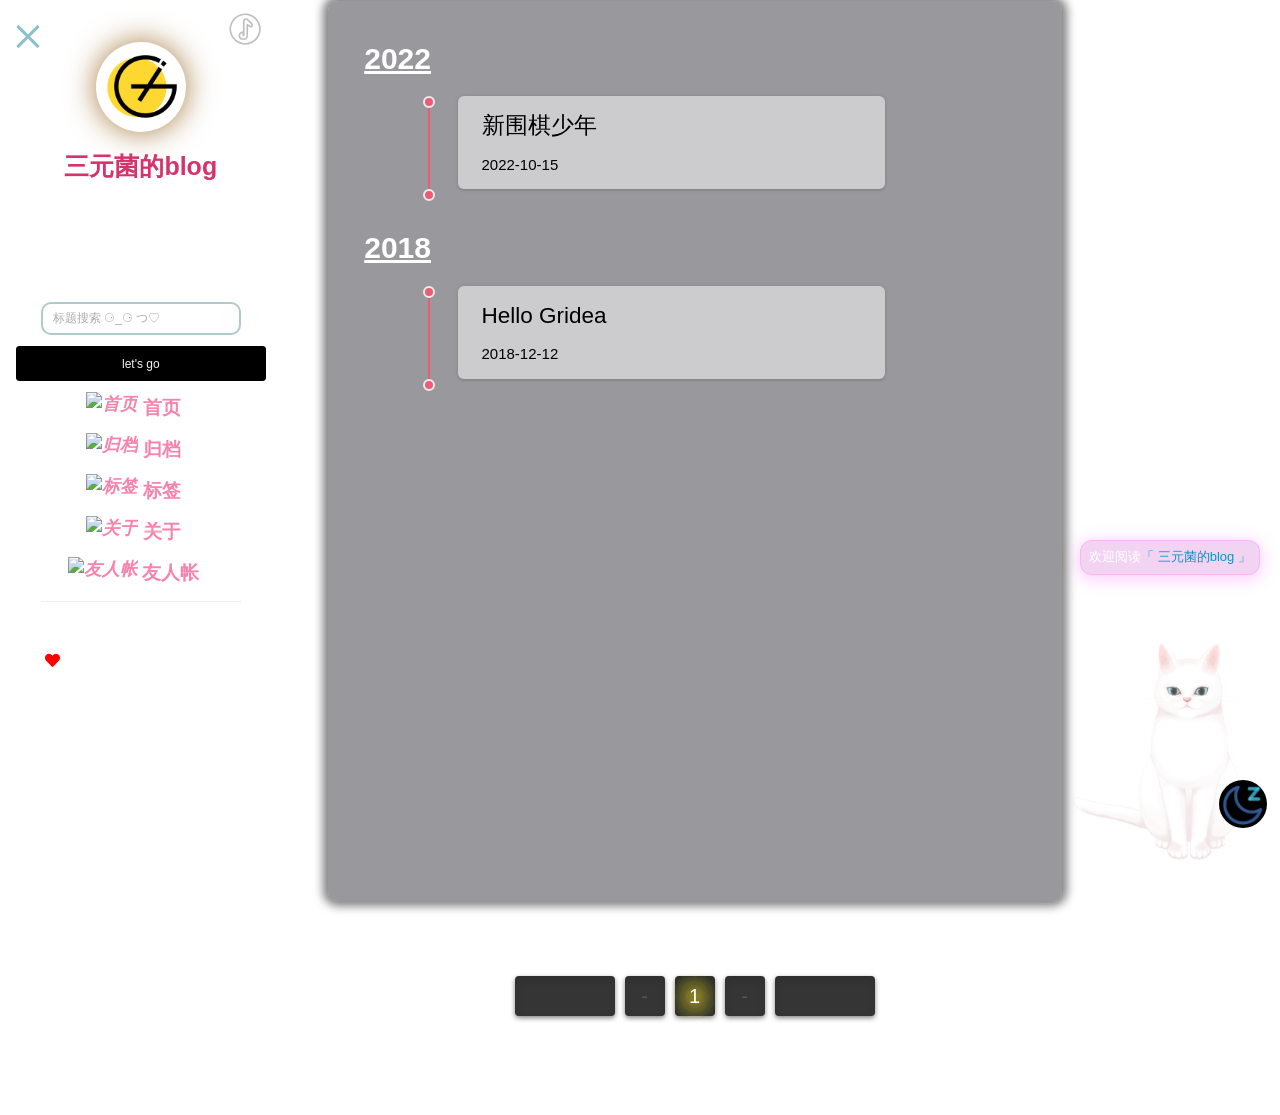
==== archives/index.html @ 55ca0930 "update from gridea: 2022-11-12 21:30:38" ====
<!DOCTYPE html>
<head>
    <meta charset="UTF-8">
    <meta name="viewport" content="width=device-width, initial-scale=1.0, user-scalable=no">
    <meta http-equiv="X-UA-Compatible" content="ie=edge">
    <script src="https://cdn.jsdelivr.net/npm/jquery@3.2.1/dist/jquery.min.js"></script>
    <link rel="stylesheet" href="https://lemku.github.io/media/css/bootstrap.min.css">
    <link rel="stylesheet" href="https://lemku.github.io/media/css/live2d.css">
    <link rel="stylesheet" href="https://lemku.github.io/styles/main.css">
    <link rel="stylesheet" href="https://lemku.github.io/media/css/font-awesome.css">
    <meta name="description" content="见多识广，博闻自强" />
    <title>三元菌的blog</title>
</head>


<body>
    <div id="content">
        <div class="nav-large">
            <div class="row">
                <div class="side"><head>
    <link rel="stylesheet" href="https://lemku.github.io/media/css/bootstrap.min.css">
    <link rel="stylesheet" href="https://lemku.github.io/styles/main.css">
    
    <link rel="stylesheet" href="//cdn.jsdelivr.net/gh/highlightjs/cdn-release@9.18.1/build/styles/default.min.css">
    
    <script src="//cdn.jsdelivr.net/gh/highlightjs/cdn-release@9.18.1/build/highlight.min.js"></script>
    <script src="https://cdn.jsdelivr.net/gh/850552586/ericamcdn@0.1/js/clipboard.min.js"></script>
    <link rel="stylesheet" href="https://lemku.github.io/media/css/live2d.css">
    <script src="https://cdn.jsdelivr.net/npm/jquery@3.5.1/dist/jquery.min.js"></script>
    <!-- 最新版本的 Bootstrap 核心 CSS 文件 -->
    <link href="https://cdn.bootcdn.net/ajax/libs/font-awesome/5.13.1/css/all.min.css" rel="stylesheet">
    <script src="https://cdn.jsdelivr.net/npm/vue/dist/vue.js"></script>
    <!-- fancybox -->
    <link rel="stylesheet" href="https://cdn.jsdelivr.net/gh/fancyapps/fancybox@3.5.7/dist/jquery.fancybox.min.css" />
    <script src="https://cdn.jsdelivr.net/gh/fancyapps/fancybox@3.5.7/dist/jquery.fancybox.min.js"></script>


    <!--------- 数学公式👇---- -->
    
    <!--------- 数学公式👆----------------- -->
    <!--------- daovocie功能👇 ------------------->
    
    <!--------- daovocie功能👆 ------------------->
    <!-- -----------------twikoo评论系统引入👇 --------->
    <script src="https://cdn.jsdelivr.net/npm/twikoo@1.3.1/dist/twikoo.all.min.js"></script>
    <!-- -----------------twikoo评论系统引入👆 --------->
    <!---------------- leancloud api 功能依赖引入👇 -------->
    <script src="https://cdn.jsdelivr.net/npm/leancloud-storage@3.13.0/dist/av-min.js"></script>
    <!---------------- leancloud api 功能依赖引入👆 -------->
    <!------------------ valine评论系统引入👇 ------------------>
    <script src="https://lemku.github.io/media/js/valine.min.js"></script>
    <!------------------ valine评论系统引入👆 ------------------>
    <!---------------- 今日诗词api功能依赖👇 ----------------------->
    <script src="https://sdk.jinrishici.com/v2/browser/jinrishici.js" charset="utf-8"></script>
    <!---------------- 今日诗词api功能依赖👆 ----------------------->
    <!---------------- 今日诗词api功能依赖👇 ----------------------->
    <script type="text/javascript" src="https://cdn.jsdelivr.net/npm/ispeak-bber/ispeak-bber.min.js" charset="utf-8"></script>
    <!---------------- 哔哔功能依赖👆 ----------------------->


</head>

<style>
    body {
        overflow-x: hidden;
        height: 100vh;
        overflow-y: scroll;
        cursor: url("https://lemku.github.io/media/images/mouse_cursor.png"), auto
    }
</style>

<body>
    <!--=------ 页面加载动态画面👇 --------------->
    <div class="pjaxloading" onclick="pjaxloadingClose()">
        <div class="loadingbackground"></div>
        <div id="loading-aname">
            <div class="loading-aname">
            </div>
        </div>
    </div>
    <!--=------ 页面加载动态画面👆 --------------->

    <!--------------- 左侧菜单栏👇 ------------------------>
    
    <div id=side>
        <div class="r_m_div">
            <a onclick="showAaplayer()"><i style="font-size: 20px;"><img
                        src='https://lemku.github.io/media/images/music.png' alt="音乐播放器" class="musicbtn"></i></a>
        </div>
        <div class="avatar-border">
            <img src="https://lemku.github.io/images/avatar.png?v=1668259607555" class="avatar">
        </div>
        <div class="sitename">三元菌的blog</div>
        <span class="description" data-text='["见多识广，博闻自强"]'>&nbsp;</span>
        <div class="siteinfocontainer">
            <span class="siteinfo">文章</span>
            <span class="siteinfo">标签</span>
        </div>
        <div class="siteinfocontainer">
            <span class="siteinfo" id="siteinfo-postsnum"></span>
            <span class="siteinfo">3</span>
        </div>
        
        <div class="search">
            <!-- <input type="text" class="search-input" placeholder="标题搜索(●'◡'●)" /> -->
            <input type="text" class="search-input" placeholder="标题搜索 ⚆_⚆ つ♡">
            <div class="search-results"></div>
        </div>
        
    <div class="share-button">
        <span>let&#39;s go </span>
        
        
        <a onclick="showqq()"><i style="font-size: 20px;"><img class="icon"
                    src="https://lemku.github.io/media/images/QQ.png" alt=""></i></a>
        
        
        <a href="xxx" target="_blank"><i style="font-size: 20px;"><img class="icon"
                    src="https://lemku.github.io/media/images/zh.png" alt=""></i></a>
        
        
        <a href="xxx" target="_blank"><i style="font-size: 20px;"><img class="icon"
                    src="https://lemku.github.io/media/images/bilibili.png" alt=""></i></a>
        
        
        <a onclick="showWechat()"><i style="font-size: 20px;"><img class="icon"
                    src="https://lemku.github.io/media/images/wechat.png" alt=""></i></a>
        
        
        <a href="xxx" target="_blank"><i style="font-size: 20px;"><img class="icon"
                    src="https://lemku.github.io/media/images/weibos.png" alt=""></i></a>
        
        
        <a href="xxxxx" target="_blank"><i style="font-size: 20px;"><img class="icon"
                    src="https://lemku.github.io/media/images/wyy.png" alt=""></i></a>
        
        
    </div>
    <div id="qq" style="display:none">2396250240</div>
    <!------------ 加载菜单按钮👇 ------------------------->
    <div class="menucontainer">
        
        
        <div class="mchocie description">
            <a data-pjax href="/" class="menubutton" style="margin-right: 15px;">
                <i><img class="icon menuicon" src="" alt="首页"></i>&nbsp;<span
                    data-text="首页">首页</span>
            </a>
        </div>
        
        
        
        <div class="mchocie description">
            <a data-pjax href="/archives" class="menubutton" style="margin-right: 15px;">
                <i><img class="icon menuicon" src="" alt="归档"></i>&nbsp;<span
                    data-text="归档">归档</span>
            </a>
        </div>
        
        
        
        <div class="mchocie description">
            <a data-pjax href="/tags" class="menubutton" style="margin-right: 15px;">
                <i><img class="icon menuicon" src="" alt="标签"></i>&nbsp;<span
                    data-text="标签">标签</span>
            </a>
        </div>
        
        
        
        <div class="mchocie description">
            <a data-pjax href="/post/about" class="menubutton" style="margin-right: 15px;">
                <i><img class="icon menuicon" src="" alt="关于"></i>&nbsp;<span
                    data-text="关于">关于</span>
            </a>
        </div>
        
        

        
        
        
        <div class="mchocie description">
            <a data-pjax href="https://lemku.github.io/friends" class="menubutton" style="margin-right: 15px;">
                <i><img class="icon menuicon" src="" alt="友人帐"></i>&nbsp;<span data-text="友人帐">友人帐</span>
            </a>
        </div>
        
        <!--  -->
    </div>
    <!------------ 加载菜单按钮👆 ------------------------->
    <hr>
    <style>
    .copyright {
        font-size: 15px;
        color: #d9d9d9;
    }


    @media screen and (min-width: 1200px) {
        .foot {
            width: 100%;
            height: 130px;
        }
    }

    @media screen and (max-width: 1200px) {
        .foot {
            display: none;
        }
    }
</style>

<body>
    <div class="foot">
        <div id="footinfo">Powered by <a href="https://github.com/getgridea/gridea" target="_blank">Gridea</a> | Theme: <a
                href="https://github.com/850552586/gridea-theme-fog">Fog</a>
            <div>
                
                <div id="sitegotimeDate">载入天数...</div>
                <div id="sitegotimes">载入时分秒...</div>
                <div id="cussitetime" style="display:none">02/22/2020</div>
                
            </div>
            <div>
                
                <script async
                    src="https://cdn.jsdelivr.net/gh/850552586/ericamcdn@0.1/js/busuanzi.pure.mini.js"></script>
                <div id="vistornum" style="margin:0">
                    <span id="busuanzi_container_site_uv">
                        <i class="fa fa-heart" aria-hidden="true" style="color: red;"></i> 总访问量:<span
                            id="busuanzi_value_site_pv"></span>&nbsp;&nbsp;|&nbsp;&nbsp;
                        <i class="fa fa-user-o" aria-hidden="true"></i> 访问人数:<span id="busuanzi_value_site_uv"></span>
                    </span>
                </div>
                
            </div>
            <div class="copyright" style="color:white;text-align: center;">
            </div>
        </div>



    </div>
</body>

<script>
    //----------------------站点运行时间
    var now = new Date();

    function createtime() {
        var sitegotime = document.getElementById("cussitetime").innerHTML + " 00:00:00";
        var grt = new Date(sitegotime); //此处修改你的建站时间或者网站上线时间 
        now.setTime(now.getTime() + 250);
        days = (now - grt) / 1000 / 60 / 60 / 24;
        dnum = Math.floor(days);
        hours = (now - grt) / 1000 / 60 / 60 - (24 * dnum);
        hnum = Math.floor(hours);
        if (String(hnum).length == 1) {
            hnum = "0" + hnum;
        }
        minutes = (now - grt) / 1000 / 60 - (24 * 60 * dnum) - (60 * hnum);
        mnum = Math.floor(minutes);
        if (String(mnum).length == 1) {
            mnum = "0" + mnum;
        }
        seconds = (now - grt) / 1000 - (24 * 60 * 60 * dnum) - (60 * 60 * hnum) - (60 * mnum);
        snum = Math.round(seconds);
        if (String(snum).length == 1) {
            snum = "0" + snum;
        }
        document.getElementById("sitegotimeDate").innerHTML = "本站已安全运行 " + dnum + " 天 ";
        document.getElementById("sitegotimes").innerHTML = hnum + " 小时 " + mnum + " 分 " + snum + " 秒";
    }

    let intervalId = setInterval("createtime()", 250);
</script>

    </div>

    <img class="moon" src="https://lemku.github.io/media/images/moon.png" onclick="moonlight()">
    <script src="https://lemku.github.io/media/js/wordshow.js"></script>
    
    <!--------------- 左侧菜单栏👆 ------------------------>

    <!----------------- 顶部菜单栏👇 ------------------------>
    
    <!----------------- 顶部菜单栏👆 ------------------------>

<!--核心功能加载-->
<script src="https://lemku.github.io/media/js/mainfunc.js"></script>

<!------------- Fog1.0版本彩蛋👇 -------------->
    <!-- <section id="terrestrial" class="popup">
        <a href="#" class="back">&lt; back</a>
    </section>

    <div class="flycontainer">
        <div class="flyword">御风飞行中...</div>
    </div>

    <script>
        $("#fog_go").click(function(){fog_go()});
        async function fog_go(){
            $(".bars").hide()
            $("#live2d").hide()
            await sleep(3000);
            $(".flycontainer").css("display","flex");
            $(".popup").fadeOut(500)
            await sleep(2000);
            var sitename = "三元菌的blog";
            getFogUser(sitename);
        }

        function fog_goregis(){
            var sitename = "三元菌的blog";
            var siteurl = "https://lemku.github.io";
            regisFogUser(sitename,siteurl);
        }
        fog_goregis();
    </script> -->
<!------------- Fog1.0版本彩蛋👆 -------------->
<script>
    function change_topmenu(){
        tmcolor = "#f783ac"
        tsnamecolor = "#d6336c"
        $(".navbar-inverse .navbar-nav>li>a").css("color",tmcolor)
        $(".navbar-inverse .navbar-brand").css("color",tsnamecolor)
        $(".navbar-fixed-top").css("border-radius","0 0 10px 10px")
    }
</script>

<!------ 根据自定义配置声明变量👇 --------------------->
    
    <script>
        var postnumChoice = true
    </script>
    
    
    <script>
        var shareChoice = true
    </script>
    
    
    <script>
        var donateChoice = true
    </script>
    
    
    <script>
        var searchChoice = true
    </script>
    
    <script>let postsnum = 0;</script>
    <div id="side-posttitle" style="display: none;">
    
    
    新围棋少年
    <script>
        postsnum += 1
    </script>
    
    
    
    
    
    Hello Gridea
    <script>
        postsnum += 1
    </script>
    
    
    </div>
    
        <script>
            var menupos = 'left';
            $("#siteinfo-postsnum").html(postsnum);
        </script>
    
    <script>
        let commentsHide = false
    </script>
    <!------ 根据自定义配置声明变量👆 --------------------->


    <!----------根据自定义配置设置图标信息👇---------->
    <script>
        var icondict = new Array();
    </script>
    
        
            <script>
                var iconname = "首页";
                var iconurl = "https://img1.imgtp.com/2022/11/12/WZf96FQA.svg";
                icondict[iconname] = iconurl;
            </script>
        
            <script>
                var iconname = "归档";
                var iconurl = "https://img1.imgtp.com/2022/11/12/3sdGw3l3.svg";
                icondict[iconname] = iconurl;
            </script>
        
            <script>
                var iconname = "标签";
                var iconurl = "https://img1.imgtp.com/2022/11/12/0YC2HOoP.svg";
                icondict[iconname] = iconurl;
            </script>
        
            <script>
                var iconname = "关于";
                var iconurl = "https://img1.imgtp.com/2022/11/12/7kC1dZq9.svg";
                icondict[iconname] = iconurl;
            </script>
        
            <script>
                var iconname = "友人帐";
                var iconurl = "https://img1.imgtp.com/2022/11/12/UjNuJh3K.svg";
                icondict[iconname] = iconurl;
            </script>
        
    
    <!----------根据自定义配置设置图标信息👆---------->
</body>

<script src="https://lemku.github.io/media/share/dist/Share.js"></script>
<!-- 页面pjax测试 -->
<script src="https://cdn.bootcdn.net/ajax/libs/jquery.pjax/2.0.1/jquery.pjax.js"></script>
<!--确保jQuery已经在此之前加载-->
<!-- <script src="//cdn1.lncld.net/static/js/3.0.4/av-min.js"></script> -->
<script src="https://lemku.github.io/media/js/all-pjax.js"></script>
<script>
    //-------------------------------说说功能👇--------------------------------------
    let talksall = [];
    let talks = [];
    let talkindex = 0;
    get();

    function get() {
        var t = JSON.parse('[{"author":"","img":"","text":"","time":""}]');
        talkindex = t.length - 1;
        for (var i = 0; i <= t.length - 1; i++) {
            var d = {};
            d["time"] = t[i].time;
            d["author"] = t[i].author;
            d["text"] = t[i].text;
            d["img"] = t[i].img;
            talksall.push(d);
        }
    }

    function add() {
        for (var i = talkindex; i >= 0 && i > talkindex - 3; i--) {
            talks.push(talksall[i]);
        }
        talkindex = (talkindex - 3) >= 0 ? (talkindex - 3) : -1;
        if (talkindex < 0) $("#getmorebt").hide();
        show();
    }

    function show() {
        var talkT = document.getElementById("talkContainer");
        talkT.innerHTML = "";
        for (var i = 0; i < talks.length; i++) {
            if (talks[i].img != '') {
                talkT.innerHTML += '\
            <div class="talk" v-for="t in talks"> \
                <span data-fancybox="images" href="' + talks[i].img + '"><img src="' + talks[i].img + '" class="talkimg"></span> \
                <div class="ainfo">\
                    <div class="ainfo-intro">\
                        <div class="author">' + talks[i].author + '</div>·\
                        <div class="time">' + talks[i].time + '</div>\
                    </div>\
                </div>\
                <div class="talkcontent">' + talks[i].text + '\
                </div\>\
            ';
            } else {
                talkT.innerHTML += '\
            <div class="talk" v-for="t in talks"> \
                <div class="ainfo">\
                    <div class="ainfo-intro">\
                        <div class="author">' + talks[i].author + '</div>·\
                        <div class="time">' + talks[i].time + '</div>\
                    </div>\
                </div>\
                <div class="talkcontent">' + talks[i].text + '\
                </div\>\
            ';
            }
        }
    }
    //-------------------------------说说功能👆--------------------------------------
</script>

<!---->
<script>
    function replaceAvatar() {
        twikoo_avatar = $(".tk-avatar-img");
        for (var i = 0; i < twikoo_avatar.length; i++) {
            var asrc = twikoo_avatar.eq(i).attr('src');
            if (asrc.search('cn.gravatar.com') != -1) {
                twikoo_avatar.eq(i).attr('src', 'https://lemku.github.io/media/images/comavatar.png');
            }
        }
    }

    function showWechat() {
        var wechat = 'xxx';
        alert("博主微信号：" + wechat);
        return false;
    }
</script>

<script>
    /**
     * https://github.com/tangkaichuan/gridea-search
     */
    // 检查缓存是否最新
    function checkCache() {
        var caches_postsnum = localStorage.getItem("postsnum");
        var pt = document.getElementById("side-posttitle").innerHTML;
        pt = pt.replace(/\s+/g, '').replace(/<script>.*?<\/script>/gi, "")
        var ptlen = pt.length;
        var ptlen_storage = localStorage.getItem("poststitlelen");
        if (caches_postsnum != postsnum || ptlen != ptlen_storage) {
            console.log("更新缓存");
            return false
        }
        return true;
    }

    (function () {
        var CACHES = checkCache()
        if (!CACHES) {
            var NOW = Date.now()
            var API_CONTENT = '../api-content/index.html' + '?_=' + NOW
            preload(API_CONTENT);
            getContents(show_getContentresult);
        }

        function show_getContentresult(data) {
            console.log("获取成功");
            var postslen = data["posts"].length;
            localStorage.setItem('postsnum', postslen);
            var poststitlelen = 0;
            var pt = document.getElementById("side-posttitle").innerHTML;
            pt = pt.replace(/\s+/g, '').replace(/<script>.*?<\/script>/gi, "");
            localStorage.setItem('poststitlelen', pt.length);
        }



        // preload
        function preload(url) {
            var preloadLink = document.createElement('link')
            preloadLink.href = url
            preloadLink.rel = 'preload'
            preloadLink.as = 'fetch'
            preloadLink.crossOrigin = 'anonymous'
            document.head.appendChild(preloadLink)
        }

        // 异步 GET 请求
        function get(obj) {
            var xhr = new XMLHttpRequest()
            xhr.open('get', obj.url, true)
            xhr.send(null)
            xhr.onreadystatechange = function () {
                // 异步请求：响应状态为4，数据加载完毕
                if (xhr.readyState === 4) {
                    if (xhr.status === 200) {
                        obj.success(xhr.responseText)
                    } else {
                        obj.error(xhr.status)
                    }
                }
            }
        }

        // 获取博客全文 api
        function getContents(callback) {
            if (CACHES) {
                callback(CACHES.contents)
            } else {
                get({
                    url: API_CONTENT,
                    success: function (data) {
                        callback(JSON.parse(data));
                        localStorage.setItem('ContentsCache', data);
                        getStorageContent();
                    }
                })
            }
        }
    })()
    //------------------------核心功能--pjax全局渲染👇-------------------
    let talkinit = false;
    $(document).pjax('a[data-pjax]', '#main', {
        fragment: '#main',
        timeout: 8000
    }).on('pjax:complete', function () {
        //代码块高亮渲染
        document.querySelectorAll('pre code').forEach((block) => {
            hljs.highlightBlock(block);
        });
        //文章热度
        if(postnumChoice){
            getHotnum();
        }
        //文章索引
        toginit();
        //清空搜索栏
        if (searchChoice) {
            searchInit();
            searchInput.value = "";
        }
        var pl = window.location.pathname;
        //说说更新
        if (pl.search("talk") != -1 && !talkinit) {
            add();
            talkinit = true;
        } else if (pl.search("talk") != -1) {
            show();
        }
        if (pl.search("post") != -1) {
            if (shareChoice)
                shareInit();
            if (donateChoice)
                donateInit();
            if ("default" == "default"&&!commentsHide) {
                $("#comment").hide()
                commentsHide = true
            }
            lazyload();
            codeinit();
            if ("default" == "twikoo") {
                //twikoo头像更换
                setTimeout(replaceAvatar, 3000);
                setTimeout(replaceAvatar, 8000); //部分博主站点速度加载过慢，再添加一个延迟
            }
        }
        if (btstate == true)
            dropdown();
    }).on('pjax:start', function () {
        $(".pjaxloading").fadeIn(50);
    }).on('pjax:end', function () {
        $(".pjaxloading").fadeOut(50);
    });
    //------------------------核心功能--pjax全局渲染👆-------------------

    //-------------------------------------------------搜索
    // 获取搜索框、搜索按钮、清空搜索、结果输出对应的元素
    if (searchChoice) {
        var searchInput = document.querySelector('.search-input');
        var searchResults = document.querySelector('.search-results');
    }
    // 申明保存文章的标题、链接、内容的数组变量
    var searchValue = '',
        arrItems = [],
        arrLinks = [],
        arrTitles = [],
        arrContents = [],
        arrResults = [],
        indexItem = [],
        itemLength = 0;
    var tmpDiv = document.createElement('div');
    tmpDiv.className = 'result-item';


    function getStorageContent() {
        var data = localStorage.getItem('ContentsCache');
        data = JSON.parse(data);
        posts = data["posts"];
        for (var i = 0; i < posts.length; i++) {
            arrLinks[i] = posts[i].link;
            arrTitles[i] = posts[i].title;
            arrContents[i] = posts[i].content;
            itemLength++;
        }
    }
    if (checkCache())
        getStorageContent();
    // 输入框内容变化后就开始匹配，可以不用点按钮
    // 经测试，onkeydown, onchange 等方法效果不太理想，
    // 存在输入延迟等问题，最后发现触发 input 事件最理想，
    // 并且可以处理中文输入法拼写的变化
    searchInput.oninput = function () {
        setTimeout(searchConfirm, 0);
    }
    searchInput.onfocus = function () {
        searchResults.style.display = 'block';
    }

    function searchConfirm() {
        if (searchInput.value == '') {
            searchResults.style.display = 'none';
        } else if (searchInput.value.search(/^\s+$/) >= 0) {
            // 检测输入值全是空白的情况
            searchInit();
            var itemDiv = tmpDiv.cloneNode(true);
            itemDiv.innerText = '请输入有效内容...';
            searchResults.appendChild(itemDiv);
        } else {
            // 合法输入值的情况
            searchInit();
            searchValue = searchInput.value;
            // 在标题、内容中查找
            searchMatching(arrTitles, arrContents, searchValue);
        }
    }

    // 每次搜索完成后的初始化
    function searchInit() {
        arrResults = [];
        indexItem = [];
        searchResults.innerHTML = '';
        searchResults.style.display = 'block';
    }

    function searchMatching(arr1, arr2, input) {
        // 忽略输入大小写
        input = new RegExp(input, 'i');
        var step = 10;
        // 在所有文章标题、内容中匹配查询值
        for (i = 0; i < itemLength; i++) {
            var indexContent = arr2[i].search(input);
            //标题匹配
            if (arr1[i].search(input) != -1) {
                indexItem.push(i); // 保存匹配值的索引
                if (indexContent != -1) {
                    startindex = (indexContent - step) >= 0 ? (indexContent - step) : 0;
                    var searchcontent = arr2[i].slice(indexContent - step, indexContent + 5)
                    arrResults.push("....." + searchcontent + ".....");
                } else
                    arrResults.push("");
            }
            //内容匹配
            else if (indexContent != -1) {
                indexItem.push(i); // 保存匹配值的索引

                startindex = (indexContent - step) >= 0 ? (indexContent - step) : 0;
                var searchcontent = arr2[i].slice(indexContent - step, indexContent + 5)
                arrResults.push("....." + searchcontent + ".....");
            }
        }

        // 输出总共匹配到的数目
        var totalDiv = tmpDiv.cloneNode(true);
        totalDiv.innerHTML = '<b>总匹配：' + indexItem.length + ' 项<hr></b>';
        searchResults.appendChild(totalDiv);

        // 未匹配到内容的情况
        if (indexItem.length == 0) {
            var itemDiv = tmpDiv.cloneNode(true);
            itemDiv.innerText = '未匹配到内容...';
            searchResults.appendChild(itemDiv);
        }

        // 将所有匹配内容进行组合
        for (i = 0; i < arrResults.length; i++) {
            var itemDiv = tmpDiv.cloneNode(true);
            itemDiv.innerHTML = '<a data-pjax class="searchresults" href="' + arrLinks[indexItem[i]] + '"><b>[' +
                arrTitles[indexItem[i]] +
                ']</b><p>' + arrResults[i] + '</p></a><hr />';
            searchResults.appendChild(itemDiv);
        }
    }
</script>



<!--------------------- 菜单栏图标加载功能👇 ----------------------->
<script>
var menulist = $(".menuicon");
var menulength = menulist.length;
for (var i = 0; i < menulength; i++) {
    var altname = menulist.eq(i).attr("alt");
    var iconurl = icondict[altname];
    if (iconurl == undefined || iconurl == '')
        continue;
    if (iconurl == 'Home') {
        menulist.eq(i).attr("src", "https://lemku.github.io/media/images/Home.png");
menulist.eq(i).show();
} else if (iconurl == 'Archive') {
menulist.eq(i).attr("src", "https://lemku.github.io/media/images/Archive.png");
menulist.eq(i).show();
} else if (iconurl == 'Tag') {
menulist.eq(i).attr("src", "https://lemku.github.io/media/images/Tag.png");
menulist.eq(i).show();
} else if (iconurl == 'About') {
menulist.eq(i).attr("src", "https://lemku.github.io/media/images/About.png");
menulist.eq(i).show();
} else if (iconurl == 'Talk') {
menulist.eq(i).attr("src", "https://lemku.github.io/media/images/Talk.png");
menulist.eq(i).show();
} else if (iconurl == 'Friends') {
menulist.eq(i).attr("src", "https://lemku.github.io/media/images/Friends.png");
menulist.eq(i).show();
} else if (iconurl == 'Fly') {
menulist.eq(i).attr("src", "https://lemku.github.io/media/images/wind.png");
menulist.eq(i).show();
} else {
menulist.eq(i).attr("src", iconurl);
menulist.eq(i).show();
}
}
</script>
<!--------------------- 菜单栏图标加载功能👆 ----------------------->

<script>
    //--------------------bber-onetalk加载👇--------------------------------
    function bberonetalkLoad(){
        bberjsonurl = '';
        if ( $("#bber-talk").length > 0 ) {
        jsonUrl = bberjsonurl
        $.getJSON(jsonUrl+"?t="+Date.parse( new Date()),function(res){
        var bberHtml = ''
        $.each(res.data, function(i, item){
            d = new Date(item.date)
            date = d.getFullYear()+'/'+(d.getMonth()+1)+'/'+d.getDate() +' '+d.getHours()+':'+d.getMinutes()+':'+d.getSeconds()
            dataTime = '<span class="datatime">'+date+'</span>'
            bberHtml += '<li class="item item-'+(i+1)+'">'+dataTime+'： <a data-pjax href="https://lemku.github.io/bber">'+item.content+'</a></li>'
        });
        $('#bber-talk').append('<span class="index-talk-icon"><svg viewBox="0 0 1024 1024" width="21" height="21"><path d="M184.32 891.667692c-12.603077 0-25.206154-2.363077-37.809231-7.876923-37.021538-14.966154-59.864615-49.624615-59.864615-89.009231v-275.692307c0-212.676923 173.292308-385.969231 385.969231-385.969231h78.76923c212.676923 0 385.969231 173.292308 385.969231 385.969231 0 169.353846-137.846154 307.2-307.2 307.2H289.083077l-37.021539 37.021538c-18.904615 18.116923-43.323077 28.356923-67.741538 28.356923zM472.615385 195.347692c-178.018462 0-322.953846 144.935385-322.953847 322.953846v275.692308c0 21.267692 15.753846 29.144615 20.48 31.507692 4.726154 2.363077 22.055385 7.876923 37.021539-7.08923l46.473846-46.473846c6.301538-6.301538 14.178462-9.452308 22.055385-9.452308h354.461538c134.695385 0 244.184615-109.489231 244.184616-244.184616 0-178.018462-144.935385-322.953846-322.953847-322.953846H472.615385z"></path><path d="M321.378462 512m-59.076924 0a59.076923 59.076923 0 1 0 118.153847 0 59.076923 59.076923 0 1 0-118.153847 0Z"></path><path d="M518.301538 512m-59.076923 0a59.076923 59.076923 0 1 0 118.153847 0 59.076923 59.076923 0 1 0-118.153847 0Z"></path><path d="M715.224615 512m-59.076923 0a59.076923 59.076923 0 1 0 118.153846 0 59.076923 59.076923 0 1 0-118.153846 0Z"></path></svg></span><ul class="talk-list">'+bberHtml+'</ul>')
        //Lately({ 'target': '#bber-talk .datatime' });
        });
        function Roll (){
        var list_li = $('.talk-list li'),cur_li = list_li.first(),last_li = list_li.last();
        last_li.after(cur_li);
        };
        setInterval(Roll,3000);
    }
    }
  //--------------------bber-onetalk加载👆--------------------------------
</script>

<script>
    var ClicksideState = 1
    var cur_readingmode = false
    function readingmode(){
        if (!cur_readingmode){
            if(menupos == 'left'){
                if(ClicksideState==1)
                menu_openclose1()
            }
            $("#tab1").fadeOut(50)
            $("#bg").fadeOut(50)
            $(".navbar").fadeOut(50)
            $(".markdownIt-TOC li a").css("color","black")
            cur_readingmode = true
        }else{
            if(menupos == 'left'){
                if(ClicksideState==0)
                    menu_openclose1()
            }
            $("#tab1").fadeIn(50)
            $("#bg").fadeIn(50)
            $(".navbar").fadeIn(50)
            $(".markdownIt-TOC li a").css("color","antiquewhite")
            cur_readingmode = false  
        }
    }
</script>


<!----夜间模式👇-->
<script>
    var moonlightState = false
    function moonlight(){
        if(!moonlightState){
            $("#bg").fadeOut(200)
            $('body').css("background","rgba(0,0,0,0.8)")
            $(".markdownIt-TOC li a").css("color","white")
            $(".text p, .text ul").css("color","white")
            $("#articlecontent").css("color","white")
            $(".post-copyright").css("background","rgba(10,10,10,0.5)")
            $('blockquote').css("background","rgba(10,10,10,0.6)")
            $("#articlecontent").css("background","rgba(10,10,10,0.5)")
            moonlightState = true
            $(".moon").attr("src","https://lemku.github.io/media/images/sun.png")
        }else{
            $("#bg").show()
            $(".markdownIt-TOC li a").css("color","antiquewhite")
            $(".text p, .text ul").css("color","rgba(0, 0, 0, 0.7)")
            $("#articlecontent").css("color","black")
            $(".post-copyright").css("background","#f9f9f9")
            $('blockquote').css("background","#eff8f0")
            $("#articlecontent").css("background","white")
            $(".moon").attr("src","https://lemku.github.io/media/images/moon.png")
            $('body').css("background","white")
            moonlightState = false
        }
    }
</script>
<!----夜间模式👆--></div>
                <!-- ----------------左侧菜单栏html 👇-------------------------------------->
                
                <div id="tab1" class="tab">
                    <div class="bars">
                        <span></span>
                        <span></span>
                        <span></span>
                    </div>
                    <div class="close"></div>
                </div>
                <div class="col-md-1 col-lg-3"></div>
                <div class="mobilebar"><style>
  .navmobile {
    z-index: 15;
    max-height: 40vh;
    overflow-y: scroll;
    overflow-x: hidden;
  }

  @media screen and (max-width: 1200px) {
    .navbar {
      max-width: 100vw;
    }
  }

  @media screen and (max-width:1200px) and (min-width: 768px) {
    @media (min-width: 768px) {
      .navbar-nav {
        float: right;
        margin: 0;
      }
    }
  }

  @media screen and (max-width:768px) {
    .mbapspan {
      padding: 0;
    }
  }
</style>
<div class="pjaxloading"  onclick="pjaxloadingClose()">
  <div class="loadingbackground"></div>
  <div id="loading">
    <div class="loading">
    </div>
  </div>
</div>
<nav class="navbar navbar-inverse navbar-fixed-top navmobile">
  <div class="container-fluid">
    <!-- Brand and toggle get grouped for better mobile display -->
    <div class="navbar-header">
      <button type="button" class="navbar-toggle collapsed" data-toggle="collapse" data-target="#barmenu"
        aria-expanded="false" id="barbutton">
        <span class="sr-only">Toggle navigation</span>
        <span class="icon-bar"></span>
        <span class="icon-bar"></span>
        <span class="icon-bar"></span>
      </button>
      <a data-pjax class="navbar-brand" style="color:white" href="https://lemku.github.io">三元菌的blog&nbsp;&nbsp;|</a>
      <span class="navbar-brand mbapspan"><i id="mbaplayer" class="fa fa-play-circle-o" aria-hidden="true"
          style="font-size: 28px;top: 12px;position: absolute;" onclick="aplayerPlay();"></i></span>
    </div>

    <!-- Collect the nav links, forms, and other content for toggling -->
    <div class="collapse navbar-collapse" id="barmenu">
      <ul class="nav navbar-nav">
        
        
        <li>
          <a data-pjax href="/" style="color:white">
            首页
          </a>
        </li>
        
        
        
        <li>
          <a data-pjax href="/archives" style="color:white">
            归档
          </a>
        </li>
        
        
        
        <li>
          <a data-pjax href="/tags" style="color:white">
            标签
          </a>
        </li>
        
        
        
        <li>
          <a data-pjax href="/post/about" style="color:white">
            关于
          </a>
        </li>
        
        
        
        
          
        <li><a data-pjax href="https://lemku.github.io/friends" style="color:white">友链</a></li>

        
        </ul>
      </div><!-- /.navbar-collapse -->
    </div><!-- /.container-fluid -->
  </nav>


  <!-- 引入jQuery核心js文件 -->
  <script src="https://cdn.jsdelivr.net/npm/jquery@3.2.1/dist/jquery.min.js"></script>
  <script>
    let btstate = false;
    var bt = $("#barbutton");
    var bm = $("#barmenu");
    bt.click(function () {
      dropdown();
    })
    function dropdown() {
      console.log(btstate);
      //下拉
      if (btstate == false) {
        bt.removeClass("collapsed");
        bt.attr("aria-expanded", "true");
        bm.attr("aria-expanded", "true")
        bm.fadeIn(700);
        btstate = true;
      }
      else {
        bt.addClass("collapsed");
        bt.attr("aria-expanded", "false");
        bm.removeClass("in");
        bm.hide();
        bm.attr("aria-expanded", "false");
        btstate = false;
      }
    }
  </script> 
                </div>
                <div id="main" class="col-xs-12 col-sm-12 col-md-12 col-lg-7">
                    <div class="mobilebar">
                        <img src="" alt="" class="plbg">
<script>
    var bgchoice = "link";
    if(bgchoice=='default')
        var plbgurl = "/media/images/custom-mobilebg.jpg"
    else  
        var plbgurl = ""
    $(".plbg").attr("src",plbgurl);
    $(".plbg").fadeIn(200);
</script>
                    </div>
                    <body>
    <div class="archives-bg"></div>
    <div class="archives-content">
        
        
        <div class="archives-year">2022</div>
        <ul>
            
            
            <li><span></span>
                <div>
                  <a data-pjax href="https://lemku.github.io/post/新围棋少年/" class="post">
                    <div class="archives-title">新围棋少年</div>
                    <div class="archives-time">2022-10-15</div>
                </a>
                    
                </div>
            </li>
            
            
            
            
        </ul>
        
        <div class="archives-year">2018</div>
        <ul>
            
            
            
            
            <li><span></span>
                <div>
                  <a data-pjax href="https://lemku.github.io/post/hello-gridea/" class="post">
                    <div class="archives-title">Hello Gridea</div>
                    <div class="archives-time">2018-12-12</div>
                </a>
                    
                </div>
            </li>
            
            
        </ul>
        
    </div>
</body>
                    <div>
                        <div class="pcpagi">
    <div class="pagi">
        <ul>
            
            <li><a style="width:100px">&nbsp;</a></li>
            
                    <li><a id="page1">1</a></li>
                    <li><a id="page2" class="active">2</a></li>
                    <li><a id="page3">3</a></li>
                    
            <li><a style="width:100px">&nbsp;</a></li>
            
                </ul>
    </div>
</div>

<div id="pagination-prev" style="display:none"> 
</div>
<div id="pagination-next" style="display:none"> </div>

<div class="pagination-container">
      
    
</div>

<script>
    var prevstr = document.getElementById("pagination-prev").innerHTML;
    var nextstr = document.getElementById("pagination-next").innerHTML;
    var page1 = document.getElementById("page1");
    var page2 = document.getElementById("page2");
    var page3 = document.getElementById("page3");
    page1.innerHTML = '-';
    page2.innerHTML = '1';
    page3.innerHTML = '-';
    if (prevstr.length > 5) {
        if (prevstr.indexOf("page/") != -1) {
            var prevnum = parseInt(prevstr.split("page/")[1]);
            page1.innerHTML = prevnum;
            page2.innerHTML = prevnum + 1;
        } else {
            page1.innerHTML = 1;
            page2.innerHTML = 2;
        }
    }
    if (nextstr.indexOf("page/") != -1) {
        var nextnum = parseInt(nextstr.split("page/")[1]);
        page3.innerHTML = nextnum;
        page2.innerHTML = nextnum - 1;
    }
</script>
                        <div style="padding-bottom:10%"></div>
                    </div>
                </div>
                <div class="col-md-1 col-lg-2"></div>
                <!-- ----------------左侧菜单栏html 👆-------------------------------------->
                <!------------------ 顶部菜单栏html👇--------->
                
                <!------------------ 顶部菜单栏html👆--------->
                <div class="col-xs-6 col-sm-3"></div>
            </div>
            
                <head>
    <link rel="stylesheet" href="https://cdn.jsdelivr.net/npm/aplayer/dist/APlayer.min.css">
</head>

<body>
    <div class="miniMode">
        <meting-js id="myaplayer" server="netease" type="playlist" fixed="true" order="default" muted="muted">
        </meting-js>
    </div>
</body>


<script src="https://cdn.jsdelivr.net/npm/jquery@3.2.1/dist/jquery.min.js"></script>
<script>
    function aplayerInit() {
        var aplayerid = "7675104902";
        var aplayerserver = "tencent";
        var aplayerorder = "random";
        var aplayerautoplay = "false";
        var aplayer = $("#myaplayer");
        aplayer.attr("server", aplayerserver);
        aplayer.attr("id", aplayerid);
        aplayer.attr("order", aplayerorder);
        if (aplayerautoplay == "true")
            aplayer.attr("autoplay", "true");
    }
    aplayerInit();
</script>

<script src="https://cdn.jsdelivr.net/gh/850552586/ericamcdn@0.1/js/Aplayer.min.js"></script>
<!-- require MetingJS -->
<script src="https://cdn.jsdelivr.net/npm/meting@2/dist/Meting.min.js"></script>

<script>
    function aplayerbtnInit() {
        var player = document.querySelectorAll('meting-js')[0].aplayer;
        if(player==undefined)return false;
        player.lrc.hide();
        var mbabtn = $("#mbaplayer");
        if (player.paused == false) {
            mbabtn.removeClass("fa-play-circle-o");
            mbabtn.addClass("fa-pause-circle");
        } else {
            mbabtn.addClass("fa-play-circle-o");
            mbabtn.removeClass("fa-pause-circle");
        }
    }

    function aplayerPlay() {
        var player = document.querySelectorAll('meting-js')[0].aplayer;
        var mbabtn = $("#mbaplayer");
        if (player.paused == true) {
            player.play();
            mbabtn.removeClass("fa-play-circle-o");
            mbabtn.addClass("fa-pause-circle");
        } else {
            player.pause();
            mbabtn.addClass("fa-play-circle-o");
            mbabtn.removeClass("fa-pause-circle");
        }
    }
</script>
                
        </div>
        <div id="bg">
        </div>
        <!------- 背景图加载方式👇----- -->
        <div id="bgchoice" style="display: none">link
            </div>
            
            <div id="bgurl" style="display:none">https://images.wallpaperscraft.com/image/single/girl_kitten_flower_141058_1920x1080.jpg</div>
               
        <!------- 背景图加载方式👆----- -->
    </div>

        <div id="landlord">
            <div class="message" style="opacity:0"></div>
            <canvas id="live2d" width="240" height="250" class="live2d"></canvas>
        </div>
        <div id="domainname" style="display:none">https://lemku.github.io
        </div>
</body>

</html>
<!-------------------- live2d功能👇 --------------------------->

<script type="text/javascript">
    var message_Path = '/live2d/'
    var home_Path = document.getElementById("domainname").innerHTML + "/"; //此处修改为你的域名，必须带斜杠
</script>
<script type="text/javascript" src="https://lemku.github.io/media/js/live2d.js"></script>
<script type="text/javascript" src="https://lemku.github.io/media/live2d/js/message.js"></script>
<script type="text/javascript">
    loadlive2d("live2d", "https://lemku.github.io/media/live2d/assets/tororo.model.json");
</script>

<!-------------------- live2d功能👆 --------------------------->

<!------------ 加载全局背景图功能👇（开始时没有写好，这功能有点鸡肋/(ㄒoㄒ)/~~） -->
<script>
    var bgchoice = "link"
    var bg = $('#bg');
    var bgurl = document.getElementById("bgurl").innerHTML;
    if (bgchoice == 'default')
    {
        for (var i = 0; i < 3; i++)
            bgurl = bgurl.replace("\\", "/");
        bgurl = "https://lemku.github.io/" + bgurl;
    }
    bg.css("background", "url('" + bgurl + "')");

    window.onload = function () {
        aplayerbtnInit();
    }
</script>
<!------------ 加载全局背景图功能👆（开始时没有写好，这功能有点鸡肋/(ㄒoㄒ)/~~） -->

<script src="https://lemku.github.io/media/js/index.js"></script>
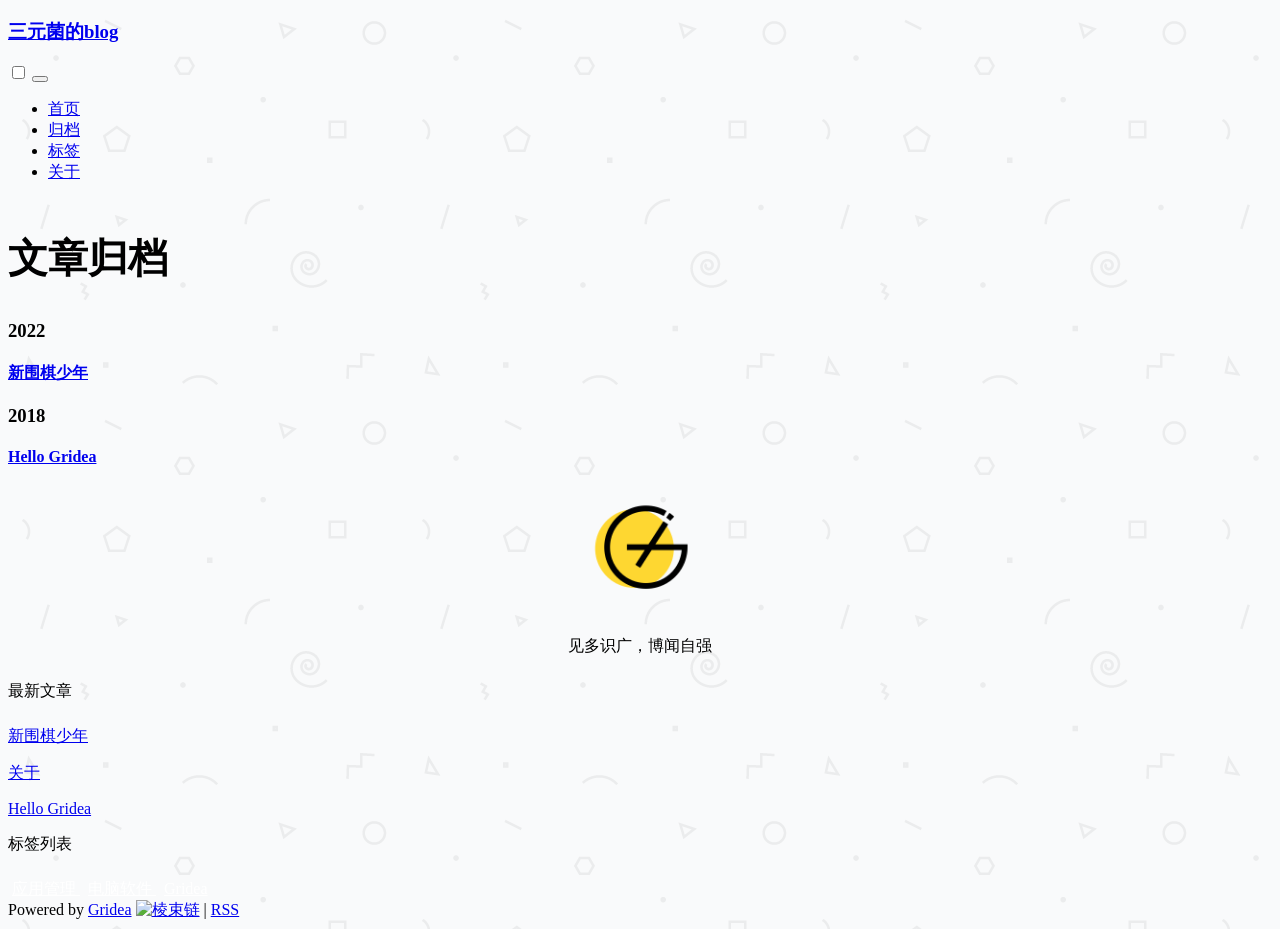
==== commit 3214fee6: "update from gridea: 2023-03-08 18:35:04" ====
--- a/archives/index.html
+++ b/archives/index.html
@@ -1,1275 +1,213 @@
 <!DOCTYPE html>
-<head>
-    <meta charset="UTF-8">
-    <meta name="viewport" content="width=device-width, initial-scale=1.0, user-scalable=no">
-    <meta http-equiv="X-UA-Compatible" content="ie=edge">
-    <script src="https://cdn.jsdelivr.net/npm/jquery@3.2.1/dist/jquery.min.js"></script>
-    <link rel="stylesheet" href="https://lemku.github.io/media/css/bootstrap.min.css">
-    <link rel="stylesheet" href="https://lemku.github.io/media/css/live2d.css">
-    <link rel="stylesheet" href="https://lemku.github.io/styles/main.css">
-    <link rel="stylesheet" href="https://lemku.github.io/media/css/font-awesome.css">
-    <meta name="description" content="见多识广，博闻自强" />
-    <title>三元菌的blog</title>
-</head>
-
-
-<body>
-    <div id="content">
-        <div class="nav-large">
-            <div class="row">
-                <div class="side"><head>
-    <link rel="stylesheet" href="https://lemku.github.io/media/css/bootstrap.min.css">
-    <link rel="stylesheet" href="https://lemku.github.io/styles/main.css">
+<html>
+  <head>
+    <meta charset="utf-8" >
+
+<title>文章归档 | 三元菌的blog</title>
+<meta name="description" content="见多识广，博闻自强">
+
+<meta name="viewport" content="width=device-width, initial-scale=1, maximum-scale=1, user-scalable=no">
+<link rel="shortcut icon" href="https://lemku.github.io/favicon.ico?v=1678271049504">
+
+<link rel="stylesheet" href="https://use.fontawesome.com/releases/v5.7.2/css/all.css" integrity="sha384-fnmOCqbTlWIlj8LyTjo7mOUStjsKC4pOpQbqyi7RrhN7udi9RwhKkMHpvLbHG9Sr" crossorigin="anonymous">
+<link rel="stylesheet" href="https://unpkg.com/papercss@1.6.1/dist/paper.min.css" />
+<link rel="stylesheet" href="https://cdnjs.cloudflare.com/ajax/libs/KaTeX/0.10.0/katex.min.css">
+<link rel="stylesheet" href="https://lemku.github.io/styles/main.css">
+
+
+<script src="//cdn.jsdelivr.net/gh/highlightjs/cdn-release@11.5.1/build/highlight.min.js"></script>
+
+
+<link rel="stylesheet" href="https://unpkg.com/aos@next/dist/aos.css" />
+
+
+  </head>
+  <body>
+    <nav class="navbar border fixed split-nav">
+  <div class="nav-brand">
+    <h3><a href="https://lemku.github.io">三元菌的blog</a></h3>
+  </div>
+  <div class="collapsible">
+    <input id="collapsible1" type="checkbox" name="collapsible1">
+    <button>
+      <label for="collapsible1">
+        <div class="bar1"></div>
+        <div class="bar2"></div>
+        <div class="bar3"></div>
+      </label>
+    </button>
+    <div class="collapsible-body">
+      <ul class="inline">
+        
+          <li>
+            
+              <a href="/" class="menu">
+                首页
+              </a>
+            
+          </li>
+        
+          <li>
+            
+              <a href="/archives" class="menu">
+                归档
+              </a>
+            
+          </li>
+        
+          <li>
+            
+              <a href="/tags" class="menu">
+                标签
+              </a>
+            
+          </li>
+        
+          <li>
+            
+              <a href="/post/about" class="menu">
+                关于
+              </a>
+            
+          </li>
+        
+      </ul>
+    </div>
+  </div>
+</nav>
+
     
-    <link rel="stylesheet" href="//cdn.jsdelivr.net/gh/highlightjs/cdn-release@9.18.1/build/styles/default.min.css">
-    
-    <script src="//cdn.jsdelivr.net/gh/highlightjs/cdn-release@9.18.1/build/highlight.min.js"></script>
-    <script src="https://cdn.jsdelivr.net/gh/850552586/ericamcdn@0.1/js/clipboard.min.js"></script>
-    <link rel="stylesheet" href="https://lemku.github.io/media/css/live2d.css">
-    <script src="https://cdn.jsdelivr.net/npm/jquery@3.5.1/dist/jquery.min.js"></script>
-    <!-- 最新版本的 Bootstrap 核心 CSS 文件 -->
-    <link href="https://cdn.bootcdn.net/ajax/libs/font-awesome/5.13.1/css/all.min.css" rel="stylesheet">
-    <script src="https://cdn.jsdelivr.net/npm/vue/dist/vue.js"></script>
-    <!-- fancybox -->
-    <link rel="stylesheet" href="https://cdn.jsdelivr.net/gh/fancyapps/fancybox@3.5.7/dist/jquery.fancybox.min.css" />
-    <script src="https://cdn.jsdelivr.net/gh/fancyapps/fancybox@3.5.7/dist/jquery.fancybox.min.js"></script>
-
-
-    <!--------- 数学公式👇---- -->
-    
-    <!--------- 数学公式👆----------------- -->
-    <!--------- daovocie功能👇 ------------------->
-    
-    <!--------- daovocie功能👆 ------------------->
-    <!-- -----------------twikoo评论系统引入👇 --------->
-    <script src="https://cdn.jsdelivr.net/npm/twikoo@1.3.1/dist/twikoo.all.min.js"></script>
-    <!-- -----------------twikoo评论系统引入👆 --------->
-    <!---------------- leancloud api 功能依赖引入👇 -------->
-    <script src="https://cdn.jsdelivr.net/npm/leancloud-storage@3.13.0/dist/av-min.js"></script>
-    <!---------------- leancloud api 功能依赖引入👆 -------->
-    <!------------------ valine评论系统引入👇 ------------------>
-    <script src="https://lemku.github.io/media/js/valine.min.js"></script>
-    <!------------------ valine评论系统引入👆 ------------------>
-    <!---------------- 今日诗词api功能依赖👇 ----------------------->
-    <script src="https://sdk.jinrishici.com/v2/browser/jinrishici.js" charset="utf-8"></script>
-    <!---------------- 今日诗词api功能依赖👆 ----------------------->
-    <!---------------- 今日诗词api功能依赖👇 ----------------------->
-    <script type="text/javascript" src="https://cdn.jsdelivr.net/npm/ispeak-bber/ispeak-bber.min.js" charset="utf-8"></script>
-    <!---------------- 哔哔功能依赖👆 ----------------------->
-
-
-</head>
-
-<style>
-    body {
-        overflow-x: hidden;
-        height: 100vh;
-        overflow-y: scroll;
-        cursor: url("https://lemku.github.io/media/images/mouse_cursor.png"), auto
-    }
-</style>
-
-<body>
-    <!--=------ 页面加载动态画面👇 --------------->
-    <div class="pjaxloading" onclick="pjaxloadingClose()">
-        <div class="loadingbackground"></div>
-        <div id="loading-aname">
-            <div class="loading-aname">
-            </div>
+    <div id="top" class="row site">
+      <div class="sm-12 md-8 col">
+        <div class="paper">
+          
+
+          <h2 class="archives-title">文章归档</h2>
+          <div class="archives-container">
+            
+              <h3 class="year" data-aos-delay="500">2022</h3>
+              
+                
+                  <article class="post">
+                    <a href="https://lemku.github.io/post/新围棋少年/">
+                      <h4 class="post-title">
+                        新围棋少年
+                      </h4>
+                    </a>
+                  </article>
+                
+              
+                
+              
+            
+              <h3 class="year" data-aos-delay="500">2018</h3>
+              
+                
+              
+                
+                  <article class="post">
+                    <a href="https://lemku.github.io/post/hello-gridea/">
+                      <h4 class="post-title">
+                        Hello Gridea
+                      </h4>
+                    </a>
+                  </article>
+                
+              
+            
+          </div>
         </div>
-    </div>
-    <!--=------ 页面加载动态画面👆 --------------->
-
-    <!--------------- 左侧菜单栏👇 ------------------------>
-    
-    <div id=side>
-        <div class="r_m_div">
-            <a onclick="showAaplayer()"><i style="font-size: 20px;"><img
-                        src='https://lemku.github.io/media/images/music.png' alt="音乐播放器" class="musicbtn"></i></a>
-        </div>
-        <div class="avatar-border">
-            <img src="https://lemku.github.io/images/avatar.png?v=1668259607555" class="avatar">
-        </div>
-        <div class="sitename">三元菌的blog</div>
-        <span class="description" data-text='["见多识广，博闻自强"]'>&nbsp;</span>
-        <div class="siteinfocontainer">
-            <span class="siteinfo">文章</span>
-            <span class="siteinfo">标签</span>
-        </div>
-        <div class="siteinfocontainer">
-            <span class="siteinfo" id="siteinfo-postsnum"></span>
-            <span class="siteinfo">3</span>
-        </div>
-        
-        <div class="search">
-            <!-- <input type="text" class="search-input" placeholder="标题搜索(●'◡'●)" /> -->
-            <input type="text" class="search-input" placeholder="标题搜索 ⚆_⚆ つ♡">
-            <div class="search-results"></div>
-        </div>
-        
-    <div class="share-button">
-        <span>let&#39;s go </span>
-        
-        
-        <a onclick="showqq()"><i style="font-size: 20px;"><img class="icon"
-                    src="https://lemku.github.io/media/images/QQ.png" alt=""></i></a>
-        
-        
-        <a href="xxx" target="_blank"><i style="font-size: 20px;"><img class="icon"
-                    src="https://lemku.github.io/media/images/zh.png" alt=""></i></a>
-        
-        
-        <a href="xxx" target="_blank"><i style="font-size: 20px;"><img class="icon"
-                    src="https://lemku.github.io/media/images/bilibili.png" alt=""></i></a>
-        
-        
-        <a onclick="showWechat()"><i style="font-size: 20px;"><img class="icon"
-                    src="https://lemku.github.io/media/images/wechat.png" alt=""></i></a>
-        
-        
-        <a href="xxx" target="_blank"><i style="font-size: 20px;"><img class="icon"
-                    src="https://lemku.github.io/media/images/weibos.png" alt=""></i></a>
-        
-        
-        <a href="xxxxx" target="_blank"><i style="font-size: 20px;"><img class="icon"
-                    src="https://lemku.github.io/media/images/wyy.png" alt=""></i></a>
-        
-        
-    </div>
-    <div id="qq" style="display:none">2396250240</div>
-    <!------------ 加载菜单按钮👇 ------------------------->
-    <div class="menucontainer">
-        
-        
-        <div class="mchocie description">
-            <a data-pjax href="/" class="menubutton" style="margin-right: 15px;">
-                <i><img class="icon menuicon" src="" alt="首页"></i>&nbsp;<span
-                    data-text="首页">首页</span>
-            </a>
-        </div>
-        
-        
-        
-        <div class="mchocie description">
-            <a data-pjax href="/archives" class="menubutton" style="margin-right: 15px;">
-                <i><img class="icon menuicon" src="" alt="归档"></i>&nbsp;<span
-                    data-text="归档">归档</span>
-            </a>
-        </div>
-        
-        
-        
-        <div class="mchocie description">
-            <a data-pjax href="/tags" class="menubutton" style="margin-right: 15px;">
-                <i><img class="icon menuicon" src="" alt="标签"></i>&nbsp;<span
-                    data-text="标签">标签</span>
-            </a>
-        </div>
-        
-        
-        
-        <div class="mchocie description">
-            <a data-pjax href="/post/about" class="menubutton" style="margin-right: 15px;">
-                <i><img class="icon menuicon" src="" alt="关于"></i>&nbsp;<span
-                    data-text="关于">关于</span>
-            </a>
-        </div>
-        
-        
-
-        
-        
-        
-        <div class="mchocie description">
-            <a data-pjax href="https://lemku.github.io/friends" class="menubutton" style="margin-right: 15px;">
-                <i><img class="icon menuicon" src="" alt="友人帐"></i>&nbsp;<span data-text="友人帐">友人帐</span>
-            </a>
-        </div>
-        
-        <!--  -->
-    </div>
-    <!------------ 加载菜单按钮👆 ------------------------->
-    <hr>
-    <style>
-    .copyright {
-        font-size: 15px;
-        color: #d9d9d9;
-    }
-
-
-    @media screen and (min-width: 1200px) {
-        .foot {
-            width: 100%;
-            height: 130px;
-        }
-    }
-
-    @media screen and (max-width: 1200px) {
-        .foot {
-            display: none;
-        }
-    }
-</style>
-
-<body>
-    <div class="foot">
-        <div id="footinfo">Powered by <a href="https://github.com/getgridea/gridea" target="_blank">Gridea</a> | Theme: <a
-                href="https://github.com/850552586/gridea-theme-fog">Fog</a>
-            <div>
-                
-                <div id="sitegotimeDate">载入天数...</div>
-                <div id="sitegotimes">载入时分秒...</div>
-                <div id="cussitetime" style="display:none">02/22/2020</div>
-                
-            </div>
-            <div>
-                
-                <script async
-                    src="https://cdn.jsdelivr.net/gh/850552586/ericamcdn@0.1/js/busuanzi.pure.mini.js"></script>
-                <div id="vistornum" style="margin:0">
-                    <span id="busuanzi_container_site_uv">
-                        <i class="fa fa-heart" aria-hidden="true" style="color: red;"></i> 总访问量:<span
-                            id="busuanzi_value_site_pv"></span>&nbsp;&nbsp;|&nbsp;&nbsp;
-                        <i class="fa fa-user-o" aria-hidden="true"></i> 访问人数:<span id="busuanzi_value_site_uv"></span>
-                    </span>
-                </div>
-                
-            </div>
-            <div class="copyright" style="color:white;text-align: center;">
-            </div>
-        </div>
-
-
-
-    </div>
-</body>
-
-<script>
-    //----------------------站点运行时间
-    var now = new Date();
-
-    function createtime() {
-        var sitegotime = document.getElementById("cussitetime").innerHTML + " 00:00:00";
-        var grt = new Date(sitegotime); //此处修改你的建站时间或者网站上线时间 
-        now.setTime(now.getTime() + 250);
-        days = (now - grt) / 1000 / 60 / 60 / 24;
-        dnum = Math.floor(days);
-        hours = (now - grt) / 1000 / 60 / 60 - (24 * dnum);
-        hnum = Math.floor(hours);
-        if (String(hnum).length == 1) {
-            hnum = "0" + hnum;
-        }
-        minutes = (now - grt) / 1000 / 60 - (24 * 60 * dnum) - (60 * hnum);
-        mnum = Math.floor(minutes);
-        if (String(mnum).length == 1) {
-            mnum = "0" + mnum;
-        }
-        seconds = (now - grt) / 1000 - (24 * 60 * 60 * dnum) - (60 * 60 * hnum) - (60 * mnum);
-        snum = Math.round(seconds);
-        if (String(snum).length == 1) {
-            snum = "0" + snum;
-        }
-        document.getElementById("sitegotimeDate").innerHTML = "本站已安全运行 " + dnum + " 天 ";
-        document.getElementById("sitegotimes").innerHTML = hnum + " 小时 " + mnum + " 分 " + snum + " 秒";
-    }
-
-    let intervalId = setInterval("createtime()", 250);
+        <div class="row flex-edges">
+  
+  
+</div>
+
+      </div>
+      <div class="sm-12 md-4 col sidebar">
+  <div class="paper info-container">
+    <img src="https://lemku.github.io/images/avatar.png?v=1678271049504" class="no-responsive avatar">
+    <div class="text-muted">见多识广，博闻自强</div>
+    <div class="social-container">
+      
+        
+      
+        
+      
+        
+      
+        
+      
+        
+      
+    </div>
+  </div>
+  <div class="paper">
+    <div class="sidebar-title">
+      最新文章
+    </div>
+    <div class="row">
+      <ul>
+        
+          
+            <li>
+              <a href="https://lemku.github.io/post/新围棋少年/">新围棋少年</a>
+            </li>
+          
+        
+          
+            <li>
+              <a href="https://lemku.github.io/post/about/">关于</a>
+            </li>
+          
+        
+          
+            <li>
+              <a href="https://lemku.github.io/post/hello-gridea/">Hello Gridea</a>
+            </li>
+          
+        
+      </ul>
+    </div>
+  </div>
+  <div class="paper">
+    <div class="sidebar-title">
+      标签列表
+    </div>
+    <div class="row">
+      
+        <a href="https://lemku.github.io/tag/yC4m3J_Y9/" class="badge warning">
+          应用管理
+        </a>
+      
+        <a href="https://lemku.github.io/tag/PLAU8_t6y/" class="badge warning">
+          电脑软件
+        </a>
+      
+        <a href="https://lemku.github.io/tag/SIhFFDVbK/" class="badge secondary">
+          Gridea
+        </a>
+      
+    </div>
+  </div>
+  <div class="paper">
+    Powered by <a href="https://github.com/getgridea/gridea" target="_blank">Gridea</a>
+ <a href="https://www.lingshulian.com"><img title="棱束链" height="20px";width="20px"; src="https://flomo.oss-cn-shanghai.aliyuncs.com/file/2023-03-07/969015/1678147183263F254E7BD26807D43.png/thumbnailwebp?OSSAccessKeyId=LTAI4G9PcaGksWVKCPrE1TVL&Expires=1678406389&Signature=UN8V3roF7noQXtLC9WeC7TRKNwA%3D"></a> | <a class="rss" href="https://lemku.github.io/atom.xml" target="_blank">RSS</a>
+  </div>
+</div>
+
+
+    <script src="https://unpkg.com/aos@next/dist/aos.js"></script>
+
+<script type="application/javascript">
+
+AOS.init();
+
+hljs.initHighlightingOnLoad()
+
 </script>
 
-    </div>
-
-    <img class="moon" src="https://lemku.github.io/media/images/moon.png" onclick="moonlight()">
-    <script src="https://lemku.github.io/media/js/wordshow.js"></script>
-    
-    <!--------------- 左侧菜单栏👆 ------------------------>
-
-    <!----------------- 顶部菜单栏👇 ------------------------>
-    
-    <!----------------- 顶部菜单栏👆 ------------------------>
-
-<!--核心功能加载-->
-<script src="https://lemku.github.io/media/js/mainfunc.js"></script>
-
-<!------------- Fog1.0版本彩蛋👇 -------------->
-    <!-- <section id="terrestrial" class="popup">
-        <a href="#" class="back">&lt; back</a>
-    </section>
-
-    <div class="flycontainer">
-        <div class="flyword">御风飞行中...</div>
-    </div>
-
-    <script>
-        $("#fog_go").click(function(){fog_go()});
-        async function fog_go(){
-            $(".bars").hide()
-            $("#live2d").hide()
-            await sleep(3000);
-            $(".flycontainer").css("display","flex");
-            $(".popup").fadeOut(500)
-            await sleep(2000);
-            var sitename = "三元菌的blog";
-            getFogUser(sitename);
-        }
-
-        function fog_goregis(){
-            var sitename = "三元菌的blog";
-            var siteurl = "https://lemku.github.io";
-            regisFogUser(sitename,siteurl);
-        }
-        fog_goregis();
-    </script> -->
-<!------------- Fog1.0版本彩蛋👆 -------------->
-<script>
-    function change_topmenu(){
-        tmcolor = "#f783ac"
-        tsnamecolor = "#d6336c"
-        $(".navbar-inverse .navbar-nav>li>a").css("color",tmcolor)
-        $(".navbar-inverse .navbar-brand").css("color",tsnamecolor)
-        $(".navbar-fixed-top").css("border-radius","0 0 10px 10px")
-    }
-</script>
-
-<!------ 根据自定义配置声明变量👇 --------------------->
-    
-    <script>
-        var postnumChoice = true
-    </script>
-    
-    
-    <script>
-        var shareChoice = true
-    </script>
-    
-    
-    <script>
-        var donateChoice = true
-    </script>
-    
-    
-    <script>
-        var searchChoice = true
-    </script>
-    
-    <script>let postsnum = 0;</script>
-    <div id="side-posttitle" style="display: none;">
-    
-    
-    新围棋少年
-    <script>
-        postsnum += 1
-    </script>
-    
-    
-    
-    
-    
-    Hello Gridea
-    <script>
-        postsnum += 1
-    </script>
-    
-    
-    </div>
-    
-        <script>
-            var menupos = 'left';
-            $("#siteinfo-postsnum").html(postsnum);
-        </script>
-    
-    <script>
-        let commentsHide = false
-    </script>
-    <!------ 根据自定义配置声明变量👆 --------------------->
-
-
-    <!----------根据自定义配置设置图标信息👇---------->
-    <script>
-        var icondict = new Array();
-    </script>
-    
-        
-            <script>
-                var iconname = "首页";
-                var iconurl = "https://img1.imgtp.com/2022/11/12/WZf96FQA.svg";
-                icondict[iconname] = iconurl;
-            </script>
-        
-            <script>
-                var iconname = "归档";
-                var iconurl = "https://img1.imgtp.com/2022/11/12/3sdGw3l3.svg";
-                icondict[iconname] = iconurl;
-            </script>
-        
-            <script>
-                var iconname = "标签";
-                var iconurl = "https://img1.imgtp.com/2022/11/12/0YC2HOoP.svg";
-                icondict[iconname] = iconurl;
-            </script>
-        
-            <script>
-                var iconname = "关于";
-                var iconurl = "https://img1.imgtp.com/2022/11/12/7kC1dZq9.svg";
-                icondict[iconname] = iconurl;
-            </script>
-        
-            <script>
-                var iconname = "友人帐";
-                var iconurl = "https://img1.imgtp.com/2022/11/12/UjNuJh3K.svg";
-                icondict[iconname] = iconurl;
-            </script>
-        
-    
-    <!----------根据自定义配置设置图标信息👆---------->
-</body>
-
-<script src="https://lemku.github.io/media/share/dist/Share.js"></script>
-<!-- 页面pjax测试 -->
-<script src="https://cdn.bootcdn.net/ajax/libs/jquery.pjax/2.0.1/jquery.pjax.js"></script>
-<!--确保jQuery已经在此之前加载-->
-<!-- <script src="//cdn1.lncld.net/static/js/3.0.4/av-min.js"></script> -->
-<script src="https://lemku.github.io/media/js/all-pjax.js"></script>
-<script>
-    //-------------------------------说说功能👇--------------------------------------
-    let talksall = [];
-    let talks = [];
-    let talkindex = 0;
-    get();
-
-    function get() {
-        var t = JSON.parse('[{"author":"","img":"","text":"","time":""}]');
-        talkindex = t.length - 1;
-        for (var i = 0; i <= t.length - 1; i++) {
-            var d = {};
-            d["time"] = t[i].time;
-            d["author"] = t[i].author;
-            d["text"] = t[i].text;
-            d["img"] = t[i].img;
-            talksall.push(d);
-        }
-    }
-
-    function add() {
-        for (var i = talkindex; i >= 0 && i > talkindex - 3; i--) {
-            talks.push(talksall[i]);
-        }
-        talkindex = (talkindex - 3) >= 0 ? (talkindex - 3) : -1;
-        if (talkindex < 0) $("#getmorebt").hide();
-        show();
-    }
-
-    function show() {
-        var talkT = document.getElementById("talkContainer");
-        talkT.innerHTML = "";
-        for (var i = 0; i < talks.length; i++) {
-            if (talks[i].img != '') {
-                talkT.innerHTML += '\
-            <div class="talk" v-for="t in talks"> \
-                <span data-fancybox="images" href="' + talks[i].img + '"><img src="' + talks[i].img + '" class="talkimg"></span> \
-                <div class="ainfo">\
-                    <div class="ainfo-intro">\
-                        <div class="author">' + talks[i].author + '</div>·\
-                        <div class="time">' + talks[i].time + '</div>\
-                    </div>\
-                </div>\
-                <div class="talkcontent">' + talks[i].text + '\
-                </div\>\
-            ';
-            } else {
-                talkT.innerHTML += '\
-            <div class="talk" v-for="t in talks"> \
-                <div class="ainfo">\
-                    <div class="ainfo-intro">\
-                        <div class="author">' + talks[i].author + '</div>·\
-                        <div class="time">' + talks[i].time + '</div>\
-                    </div>\
-                </div>\
-                <div class="talkcontent">' + talks[i].text + '\
-                </div\>\
-            ';
-            }
-        }
-    }
-    //-------------------------------说说功能👆--------------------------------------
-</script>
-
-<!---->
-<script>
-    function replaceAvatar() {
-        twikoo_avatar = $(".tk-avatar-img");
-        for (var i = 0; i < twikoo_avatar.length; i++) {
-            var asrc = twikoo_avatar.eq(i).attr('src');
-            if (asrc.search('cn.gravatar.com') != -1) {
-                twikoo_avatar.eq(i).attr('src', 'https://lemku.github.io/media/images/comavatar.png');
-            }
-        }
-    }
-
-    function showWechat() {
-        var wechat = 'xxx';
-        alert("博主微信号：" + wechat);
-        return false;
-    }
-</script>
-
-<script>
-    /**
-     * https://github.com/tangkaichuan/gridea-search
-     */
-    // 检查缓存是否最新
-    function checkCache() {
-        var caches_postsnum = localStorage.getItem("postsnum");
-        var pt = document.getElementById("side-posttitle").innerHTML;
-        pt = pt.replace(/\s+/g, '').replace(/<script>.*?<\/script>/gi, "")
-        var ptlen = pt.length;
-        var ptlen_storage = localStorage.getItem("poststitlelen");
-        if (caches_postsnum != postsnum || ptlen != ptlen_storage) {
-            console.log("更新缓存");
-            return false
-        }
-        return true;
-    }
-
-    (function () {
-        var CACHES = checkCache()
-        if (!CACHES) {
-            var NOW = Date.now()
-            var API_CONTENT = '../api-content/index.html' + '?_=' + NOW
-            preload(API_CONTENT);
-            getContents(show_getContentresult);
-        }
-
-        function show_getContentresult(data) {
-            console.log("获取成功");
-            var postslen = data["posts"].length;
-            localStorage.setItem('postsnum', postslen);
-            var poststitlelen = 0;
-            var pt = document.getElementById("side-posttitle").innerHTML;
-            pt = pt.replace(/\s+/g, '').replace(/<script>.*?<\/script>/gi, "");
-            localStorage.setItem('poststitlelen', pt.length);
-        }
-
-
-
-        // preload
-        function preload(url) {
-            var preloadLink = document.createElement('link')
-            preloadLink.href = url
-            preloadLink.rel = 'preload'
-            preloadLink.as = 'fetch'
-            preloadLink.crossOrigin = 'anonymous'
-            document.head.appendChild(preloadLink)
-        }
-
-        // 异步 GET 请求
-        function get(obj) {
-            var xhr = new XMLHttpRequest()
-            xhr.open('get', obj.url, true)
-            xhr.send(null)
-            xhr.onreadystatechange = function () {
-                // 异步请求：响应状态为4，数据加载完毕
-                if (xhr.readyState === 4) {
-                    if (xhr.status === 200) {
-                        obj.success(xhr.responseText)
-                    } else {
-                        obj.error(xhr.status)
-                    }
-                }
-            }
-        }
-
-        // 获取博客全文 api
-        function getContents(callback) {
-            if (CACHES) {
-                callback(CACHES.contents)
-            } else {
-                get({
-                    url: API_CONTENT,
-                    success: function (data) {
-                        callback(JSON.parse(data));
-                        localStorage.setItem('ContentsCache', data);
-                        getStorageContent();
-                    }
-                })
-            }
-        }
-    })()
-    //------------------------核心功能--pjax全局渲染👇-------------------
-    let talkinit = false;
-    $(document).pjax('a[data-pjax]', '#main', {
-        fragment: '#main',
-        timeout: 8000
-    }).on('pjax:complete', function () {
-        //代码块高亮渲染
-        document.querySelectorAll('pre code').forEach((block) => {
-            hljs.highlightBlock(block);
-        });
-        //文章热度
-        if(postnumChoice){
-            getHotnum();
-        }
-        //文章索引
-        toginit();
-        //清空搜索栏
-        if (searchChoice) {
-            searchInit();
-            searchInput.value = "";
-        }
-        var pl = window.location.pathname;
-        //说说更新
-        if (pl.search("talk") != -1 && !talkinit) {
-            add();
-            talkinit = true;
-        } else if (pl.search("talk") != -1) {
-            show();
-        }
-        if (pl.search("post") != -1) {
-            if (shareChoice)
-                shareInit();
-            if (donateChoice)
-                donateInit();
-            if ("default" == "default"&&!commentsHide) {
-                $("#comment").hide()
-                commentsHide = true
-            }
-            lazyload();
-            codeinit();
-            if ("default" == "twikoo") {
-                //twikoo头像更换
-                setTimeout(replaceAvatar, 3000);
-                setTimeout(replaceAvatar, 8000); //部分博主站点速度加载过慢，再添加一个延迟
-            }
-        }
-        if (btstate == true)
-            dropdown();
-    }).on('pjax:start', function () {
-        $(".pjaxloading").fadeIn(50);
-    }).on('pjax:end', function () {
-        $(".pjaxloading").fadeOut(50);
-    });
-    //------------------------核心功能--pjax全局渲染👆-------------------
-
-    //-------------------------------------------------搜索
-    // 获取搜索框、搜索按钮、清空搜索、结果输出对应的元素
-    if (searchChoice) {
-        var searchInput = document.querySelector('.search-input');
-        var searchResults = document.querySelector('.search-results');
-    }
-    // 申明保存文章的标题、链接、内容的数组变量
-    var searchValue = '',
-        arrItems = [],
-        arrLinks = [],
-        arrTitles = [],
-        arrContents = [],
-        arrResults = [],
-        indexItem = [],
-        itemLength = 0;
-    var tmpDiv = document.createElement('div');
-    tmpDiv.className = 'result-item';
-
-
-    function getStorageContent() {
-        var data = localStorage.getItem('ContentsCache');
-        data = JSON.parse(data);
-        posts = data["posts"];
-        for (var i = 0; i < posts.length; i++) {
-            arrLinks[i] = posts[i].link;
-            arrTitles[i] = posts[i].title;
-            arrContents[i] = posts[i].content;
-            itemLength++;
-        }
-    }
-    if (checkCache())
-        getStorageContent();
-    // 输入框内容变化后就开始匹配，可以不用点按钮
-    // 经测试，onkeydown, onchange 等方法效果不太理想，
-    // 存在输入延迟等问题，最后发现触发 input 事件最理想，
-    // 并且可以处理中文输入法拼写的变化
-    searchInput.oninput = function () {
-        setTimeout(searchConfirm, 0);
-    }
-    searchInput.onfocus = function () {
-        searchResults.style.display = 'block';
-    }
-
-    function searchConfirm() {
-        if (searchInput.value == '') {
-            searchResults.style.display = 'none';
-        } else if (searchInput.value.search(/^\s+$/) >= 0) {
-            // 检测输入值全是空白的情况
-            searchInit();
-            var itemDiv = tmpDiv.cloneNode(true);
-            itemDiv.innerText = '请输入有效内容...';
-            searchResults.appendChild(itemDiv);
-        } else {
-            // 合法输入值的情况
-            searchInit();
-            searchValue = searchInput.value;
-            // 在标题、内容中查找
-            searchMatching(arrTitles, arrContents, searchValue);
-        }
-    }
-
-    // 每次搜索完成后的初始化
-    function searchInit() {
-        arrResults = [];
-        indexItem = [];
-        searchResults.innerHTML = '';
-        searchResults.style.display = 'block';
-    }
-
-    function searchMatching(arr1, arr2, input) {
-        // 忽略输入大小写
-        input = new RegExp(input, 'i');
-        var step = 10;
-        // 在所有文章标题、内容中匹配查询值
-        for (i = 0; i < itemLength; i++) {
-            var indexContent = arr2[i].search(input);
-            //标题匹配
-            if (arr1[i].search(input) != -1) {
-                indexItem.push(i); // 保存匹配值的索引
-                if (indexContent != -1) {
-                    startindex = (indexContent - step) >= 0 ? (indexContent - step) : 0;
-                    var searchcontent = arr2[i].slice(indexContent - step, indexContent + 5)
-                    arrResults.push("....." + searchcontent + ".....");
-                } else
-                    arrResults.push("");
-            }
-            //内容匹配
-            else if (indexContent != -1) {
-                indexItem.push(i); // 保存匹配值的索引
-
-                startindex = (indexContent - step) >= 0 ? (indexContent - step) : 0;
-                var searchcontent = arr2[i].slice(indexContent - step, indexContent + 5)
-                arrResults.push("....." + searchcontent + ".....");
-            }
-        }
-
-        // 输出总共匹配到的数目
-        var totalDiv = tmpDiv.cloneNode(true);
-        totalDiv.innerHTML = '<b>总匹配：' + indexItem.length + ' 项<hr></b>';
-        searchResults.appendChild(totalDiv);
-
-        // 未匹配到内容的情况
-        if (indexItem.length == 0) {
-            var itemDiv = tmpDiv.cloneNode(true);
-            itemDiv.innerText = '未匹配到内容...';
-            searchResults.appendChild(itemDiv);
-        }
-
-        // 将所有匹配内容进行组合
-        for (i = 0; i < arrResults.length; i++) {
-            var itemDiv = tmpDiv.cloneNode(true);
-            itemDiv.innerHTML = '<a data-pjax class="searchresults" href="' + arrLinks[indexItem[i]] + '"><b>[' +
-                arrTitles[indexItem[i]] +
-                ']</b><p>' + arrResults[i] + '</p></a><hr />';
-            searchResults.appendChild(itemDiv);
-        }
-    }
-</script>
-
-
-
-<!--------------------- 菜单栏图标加载功能👇 ----------------------->
-<script>
-var menulist = $(".menuicon");
-var menulength = menulist.length;
-for (var i = 0; i < menulength; i++) {
-    var altname = menulist.eq(i).attr("alt");
-    var iconurl = icondict[altname];
-    if (iconurl == undefined || iconurl == '')
-        continue;
-    if (iconurl == 'Home') {
-        menulist.eq(i).attr("src", "https://lemku.github.io/media/images/Home.png");
-menulist.eq(i).show();
-} else if (iconurl == 'Archive') {
-menulist.eq(i).attr("src", "https://lemku.github.io/media/images/Archive.png");
-menulist.eq(i).show();
-} else if (iconurl == 'Tag') {
-menulist.eq(i).attr("src", "https://lemku.github.io/media/images/Tag.png");
-menulist.eq(i).show();
-} else if (iconurl == 'About') {
-menulist.eq(i).attr("src", "https://lemku.github.io/media/images/About.png");
-menulist.eq(i).show();
-} else if (iconurl == 'Talk') {
-menulist.eq(i).attr("src", "https://lemku.github.io/media/images/Talk.png");
-menulist.eq(i).show();
-} else if (iconurl == 'Friends') {
-menulist.eq(i).attr("src", "https://lemku.github.io/media/images/Friends.png");
-menulist.eq(i).show();
-} else if (iconurl == 'Fly') {
-menulist.eq(i).attr("src", "https://lemku.github.io/media/images/wind.png");
-menulist.eq(i).show();
-} else {
-menulist.eq(i).attr("src", iconurl);
-menulist.eq(i).show();
-}
-}
-</script>
-<!--------------------- 菜单栏图标加载功能👆 ----------------------->
-
-<script>
-    //--------------------bber-onetalk加载👇--------------------------------
-    function bberonetalkLoad(){
-        bberjsonurl = '';
-        if ( $("#bber-talk").length > 0 ) {
-        jsonUrl = bberjsonurl
-        $.getJSON(jsonUrl+"?t="+Date.parse( new Date()),function(res){
-        var bberHtml = ''
-        $.each(res.data, function(i, item){
-            d = new Date(item.date)
-            date = d.getFullYear()+'/'+(d.getMonth()+1)+'/'+d.getDate() +' '+d.getHours()+':'+d.getMinutes()+':'+d.getSeconds()
-            dataTime = '<span class="datatime">'+date+'</span>'
-            bberHtml += '<li class="item item-'+(i+1)+'">'+dataTime+'： <a data-pjax href="https://lemku.github.io/bber">'+item.content+'</a></li>'
-        });
-        $('#bber-talk').append('<span class="index-talk-icon"><svg viewBox="0 0 1024 1024" width="21" height="21"><path d="M184.32 891.667692c-12.603077 0-25.206154-2.363077-37.809231-7.876923-37.021538-14.966154-59.864615-49.624615-59.864615-89.009231v-275.692307c0-212.676923 173.292308-385.969231 385.969231-385.969231h78.76923c212.676923 0 385.969231 173.292308 385.969231 385.969231 0 169.353846-137.846154 307.2-307.2 307.2H289.083077l-37.021539 37.021538c-18.904615 18.116923-43.323077 28.356923-67.741538 28.356923zM472.615385 195.347692c-178.018462 0-322.953846 144.935385-322.953847 322.953846v275.692308c0 21.267692 15.753846 29.144615 20.48 31.507692 4.726154 2.363077 22.055385 7.876923 37.021539-7.08923l46.473846-46.473846c6.301538-6.301538 14.178462-9.452308 22.055385-9.452308h354.461538c134.695385 0 244.184615-109.489231 244.184616-244.184616 0-178.018462-144.935385-322.953846-322.953847-322.953846H472.615385z"></path><path d="M321.378462 512m-59.076924 0a59.076923 59.076923 0 1 0 118.153847 0 59.076923 59.076923 0 1 0-118.153847 0Z"></path><path d="M518.301538 512m-59.076923 0a59.076923 59.076923 0 1 0 118.153847 0 59.076923 59.076923 0 1 0-118.153847 0Z"></path><path d="M715.224615 512m-59.076923 0a59.076923 59.076923 0 1 0 118.153846 0 59.076923 59.076923 0 1 0-118.153846 0Z"></path></svg></span><ul class="talk-list">'+bberHtml+'</ul>')
-        //Lately({ 'target': '#bber-talk .datatime' });
-        });
-        function Roll (){
-        var list_li = $('.talk-list li'),cur_li = list_li.first(),last_li = list_li.last();
-        last_li.after(cur_li);
-        };
-        setInterval(Roll,3000);
-    }
-    }
-  //--------------------bber-onetalk加载👆--------------------------------
-</script>
-
-<script>
-    var ClicksideState = 1
-    var cur_readingmode = false
-    function readingmode(){
-        if (!cur_readingmode){
-            if(menupos == 'left'){
-                if(ClicksideState==1)
-                menu_openclose1()
-            }
-            $("#tab1").fadeOut(50)
-            $("#bg").fadeOut(50)
-            $(".navbar").fadeOut(50)
-            $(".markdownIt-TOC li a").css("color","black")
-            cur_readingmode = true
-        }else{
-            if(menupos == 'left'){
-                if(ClicksideState==0)
-                    menu_openclose1()
-            }
-            $("#tab1").fadeIn(50)
-            $("#bg").fadeIn(50)
-            $(".navbar").fadeIn(50)
-            $(".markdownIt-TOC li a").css("color","antiquewhite")
-            cur_readingmode = false  
-        }
-    }
-</script>
-
-
-<!----夜间模式👇-->
-<script>
-    var moonlightState = false
-    function moonlight(){
-        if(!moonlightState){
-            $("#bg").fadeOut(200)
-            $('body').css("background","rgba(0,0,0,0.8)")
-            $(".markdownIt-TOC li a").css("color","white")
-            $(".text p, .text ul").css("color","white")
-            $("#articlecontent").css("color","white")
-            $(".post-copyright").css("background","rgba(10,10,10,0.5)")
-            $('blockquote').css("background","rgba(10,10,10,0.6)")
-            $("#articlecontent").css("background","rgba(10,10,10,0.5)")
-            moonlightState = true
-            $(".moon").attr("src","https://lemku.github.io/media/images/sun.png")
-        }else{
-            $("#bg").show()
-            $(".markdownIt-TOC li a").css("color","antiquewhite")
-            $(".text p, .text ul").css("color","rgba(0, 0, 0, 0.7)")
-            $("#articlecontent").css("color","black")
-            $(".post-copyright").css("background","#f9f9f9")
-            $('blockquote').css("background","#eff8f0")
-            $("#articlecontent").css("background","white")
-            $(".moon").attr("src","https://lemku.github.io/media/images/moon.png")
-            $('body').css("background","white")
-            moonlightState = false
-        }
-    }
-</script>
-<!----夜间模式👆--></div>
-                <!-- ----------------左侧菜单栏html 👇-------------------------------------->
-                
-                <div id="tab1" class="tab">
-                    <div class="bars">
-                        <span></span>
-                        <span></span>
-                        <span></span>
-                    </div>
-                    <div class="close"></div>
-                </div>
-                <div class="col-md-1 col-lg-3"></div>
-                <div class="mobilebar"><style>
-  .navmobile {
-    z-index: 15;
-    max-height: 40vh;
-    overflow-y: scroll;
-    overflow-x: hidden;
-  }
-
-  @media screen and (max-width: 1200px) {
-    .navbar {
-      max-width: 100vw;
-    }
-  }
-
-  @media screen and (max-width:1200px) and (min-width: 768px) {
-    @media (min-width: 768px) {
-      .navbar-nav {
-        float: right;
-        margin: 0;
-      }
-    }
-  }
-
-  @media screen and (max-width:768px) {
-    .mbapspan {
-      padding: 0;
-    }
-  }
-</style>
-<div class="pjaxloading"  onclick="pjaxloadingClose()">
-  <div class="loadingbackground"></div>
-  <div id="loading">
-    <div class="loading">
-    </div>
-  </div>
-</div>
-<nav class="navbar navbar-inverse navbar-fixed-top navmobile">
-  <div class="container-fluid">
-    <!-- Brand and toggle get grouped for better mobile display -->
-    <div class="navbar-header">
-      <button type="button" class="navbar-toggle collapsed" data-toggle="collapse" data-target="#barmenu"
-        aria-expanded="false" id="barbutton">
-        <span class="sr-only">Toggle navigation</span>
-        <span class="icon-bar"></span>
-        <span class="icon-bar"></span>
-        <span class="icon-bar"></span>
-      </button>
-      <a data-pjax class="navbar-brand" style="color:white" href="https://lemku.github.io">三元菌的blog&nbsp;&nbsp;|</a>
-      <span class="navbar-brand mbapspan"><i id="mbaplayer" class="fa fa-play-circle-o" aria-hidden="true"
-          style="font-size: 28px;top: 12px;position: absolute;" onclick="aplayerPlay();"></i></span>
-    </div>
-
-    <!-- Collect the nav links, forms, and other content for toggling -->
-    <div class="collapse navbar-collapse" id="barmenu">
-      <ul class="nav navbar-nav">
-        
-        
-        <li>
-          <a data-pjax href="/" style="color:white">
-            首页
-          </a>
-        </li>
-        
-        
-        
-        <li>
-          <a data-pjax href="/archives" style="color:white">
-            归档
-          </a>
-        </li>
-        
-        
-        
-        <li>
-          <a data-pjax href="/tags" style="color:white">
-            标签
-          </a>
-        </li>
-        
-        
-        
-        <li>
-          <a data-pjax href="/post/about" style="color:white">
-            关于
-          </a>
-        </li>
-        
-        
-        
-        
-          
-        <li><a data-pjax href="https://lemku.github.io/friends" style="color:white">友链</a></li>
-
-        
-        </ul>
-      </div><!-- /.navbar-collapse -->
-    </div><!-- /.container-fluid -->
-  </nav>
-
-
-  <!-- 引入jQuery核心js文件 -->
-  <script src="https://cdn.jsdelivr.net/npm/jquery@3.2.1/dist/jquery.min.js"></script>
-  <script>
-    let btstate = false;
-    var bt = $("#barbutton");
-    var bm = $("#barmenu");
-    bt.click(function () {
-      dropdown();
-    })
-    function dropdown() {
-      console.log(btstate);
-      //下拉
-      if (btstate == false) {
-        bt.removeClass("collapsed");
-        bt.attr("aria-expanded", "true");
-        bm.attr("aria-expanded", "true")
-        bm.fadeIn(700);
-        btstate = true;
-      }
-      else {
-        bt.addClass("collapsed");
-        bt.attr("aria-expanded", "false");
-        bm.removeClass("in");
-        bm.hide();
-        bm.attr("aria-expanded", "false");
-        btstate = false;
-      }
-    }
-  </script> 
-                </div>
-                <div id="main" class="col-xs-12 col-sm-12 col-md-12 col-lg-7">
-                    <div class="mobilebar">
-                        <img src="" alt="" class="plbg">
-<script>
-    var bgchoice = "link";
-    if(bgchoice=='default')
-        var plbgurl = "/media/images/custom-mobilebg.jpg"
-    else  
-        var plbgurl = ""
-    $(".plbg").attr("src",plbgurl);
-    $(".plbg").fadeIn(200);
-</script>
-                    </div>
-                    <body>
-    <div class="archives-bg"></div>
-    <div class="archives-content">
-        
-        
-        <div class="archives-year">2022</div>
-        <ul>
-            
-            
-            <li><span></span>
-                <div>
-                  <a data-pjax href="https://lemku.github.io/post/新围棋少年/" class="post">
-                    <div class="archives-title">新围棋少年</div>
-                    <div class="archives-time">2022-10-15</div>
-                </a>
-                    
-                </div>
-            </li>
-            
-            
-            
-            
-        </ul>
-        
-        <div class="archives-year">2018</div>
-        <ul>
-            
-            
-            
-            
-            <li><span></span>
-                <div>
-                  <a data-pjax href="https://lemku.github.io/post/hello-gridea/" class="post">
-                    <div class="archives-title">Hello Gridea</div>
-                    <div class="archives-time">2018-12-12</div>
-                </a>
-                    
-                </div>
-            </li>
-            
-            
-        </ul>
-        
-    </div>
-</body>
-                    <div>
-                        <div class="pcpagi">
-    <div class="pagi">
-        <ul>
-            
-            <li><a style="width:100px">&nbsp;</a></li>
-            
-                    <li><a id="page1">1</a></li>
-                    <li><a id="page2" class="active">2</a></li>
-                    <li><a id="page3">3</a></li>
-                    
-            <li><a style="width:100px">&nbsp;</a></li>
-            
-                </ul>
-    </div>
-</div>
-
-<div id="pagination-prev" style="display:none"> 
-</div>
-<div id="pagination-next" style="display:none"> </div>
-
-<div class="pagination-container">
-      
-    
-</div>
-
-<script>
-    var prevstr = document.getElementById("pagination-prev").innerHTML;
-    var nextstr = document.getElementById("pagination-next").innerHTML;
-    var page1 = document.getElementById("page1");
-    var page2 = document.getElementById("page2");
-    var page3 = document.getElementById("page3");
-    page1.innerHTML = '-';
-    page2.innerHTML = '1';
-    page3.innerHTML = '-';
-    if (prevstr.length > 5) {
-        if (prevstr.indexOf("page/") != -1) {
-            var prevnum = parseInt(prevstr.split("page/")[1]);
-            page1.innerHTML = prevnum;
-            page2.innerHTML = prevnum + 1;
-        } else {
-            page1.innerHTML = 1;
-            page2.innerHTML = 2;
-        }
-    }
-    if (nextstr.indexOf("page/") != -1) {
-        var nextnum = parseInt(nextstr.split("page/")[1]);
-        page3.innerHTML = nextnum;
-        page2.innerHTML = nextnum - 1;
-    }
-</script>
-                        <div style="padding-bottom:10%"></div>
-                    </div>
-                </div>
-                <div class="col-md-1 col-lg-2"></div>
-                <!-- ----------------左侧菜单栏html 👆-------------------------------------->
-                <!------------------ 顶部菜单栏html👇--------->
-                
-                <!------------------ 顶部菜单栏html👆--------->
-                <div class="col-xs-6 col-sm-3"></div>
-            </div>
-            
-                <head>
-    <link rel="stylesheet" href="https://cdn.jsdelivr.net/npm/aplayer/dist/APlayer.min.css">
-</head>
-
-<body>
-    <div class="miniMode">
-        <meting-js id="myaplayer" server="netease" type="playlist" fixed="true" order="default" muted="muted">
-        </meting-js>
-    </div>
-</body>
-
-
-<script src="https://cdn.jsdelivr.net/npm/jquery@3.2.1/dist/jquery.min.js"></script>
-<script>
-    function aplayerInit() {
-        var aplayerid = "7675104902";
-        var aplayerserver = "tencent";
-        var aplayerorder = "random";
-        var aplayerautoplay = "false";
-        var aplayer = $("#myaplayer");
-        aplayer.attr("server", aplayerserver);
-        aplayer.attr("id", aplayerid);
-        aplayer.attr("order", aplayerorder);
-        if (aplayerautoplay == "true")
-            aplayer.attr("autoplay", "true");
-    }
-    aplayerInit();
-</script>
-
-<script src="https://cdn.jsdelivr.net/gh/850552586/ericamcdn@0.1/js/Aplayer.min.js"></script>
-<!-- require MetingJS -->
-<script src="https://cdn.jsdelivr.net/npm/meting@2/dist/Meting.min.js"></script>
-
-<script>
-    function aplayerbtnInit() {
-        var player = document.querySelectorAll('meting-js')[0].aplayer;
-        if(player==undefined)return false;
-        player.lrc.hide();
-        var mbabtn = $("#mbaplayer");
-        if (player.paused == false) {
-            mbabtn.removeClass("fa-play-circle-o");
-            mbabtn.addClass("fa-pause-circle");
-        } else {
-            mbabtn.addClass("fa-play-circle-o");
-            mbabtn.removeClass("fa-pause-circle");
-        }
-    }
-
-    function aplayerPlay() {
-        var player = document.querySelectorAll('meting-js')[0].aplayer;
-        var mbabtn = $("#mbaplayer");
-        if (player.paused == true) {
-            player.play();
-            mbabtn.removeClass("fa-play-circle-o");
-            mbabtn.addClass("fa-pause-circle");
-        } else {
-            player.pause();
-            mbabtn.addClass("fa-play-circle-o");
-            mbabtn.removeClass("fa-pause-circle");
-        }
-    }
-</script>
-                
-        </div>
-        <div id="bg">
-        </div>
-        <!------- 背景图加载方式👇----- -->
-        <div id="bgchoice" style="display: none">link
-            </div>
-            
-            <div id="bgurl" style="display:none">https://images.wallpaperscraft.com/image/single/girl_kitten_flower_141058_1920x1080.jpg</div>
-               
-        <!------- 背景图加载方式👆----- -->
-    </div>
-
-        <div id="landlord">
-            <div class="message" style="opacity:0"></div>
-            <canvas id="live2d" width="240" height="250" class="live2d"></canvas>
-        </div>
-        <div id="domainname" style="display:none">https://lemku.github.io
-        </div>
-</body>
-
+
+
+
+  </body>
 </html>
-<!-------------------- live2d功能👇 --------------------------->
-
-<script type="text/javascript">
-    var message_Path = '/live2d/'
-    var home_Path = document.getElementById("domainname").innerHTML + "/"; //此处修改为你的域名，必须带斜杠
-</script>
-<script type="text/javascript" src="https://lemku.github.io/media/js/live2d.js"></script>
-<script type="text/javascript" src="https://lemku.github.io/media/live2d/js/message.js"></script>
-<script type="text/javascript">
-    loadlive2d("live2d", "https://lemku.github.io/media/live2d/assets/tororo.model.json");
-</script>
-
-<!-------------------- live2d功能👆 --------------------------->
-
-<!------------ 加载全局背景图功能👇（开始时没有写好，这功能有点鸡肋/(ㄒoㄒ)/~~） -->
-<script>
-    var bgchoice = "link"
-    var bg = $('#bg');
-    var bgurl = document.getElementById("bgurl").innerHTML;
-    if (bgchoice == 'default')
-    {
-        for (var i = 0; i < 3; i++)
-            bgurl = bgurl.replace("\\", "/");
-        bgurl = "https://lemku.github.io/" + bgurl;
-    }
-    bg.css("background", "url('" + bgurl + "')");
-
-    window.onload = function () {
-        aplayerbtnInit();
-    }
-</script>
-<!------------ 加载全局背景图功能👆（开始时没有写好，这功能有点鸡肋/(ㄒoㄒ)/~~） -->
-
-<script src="https://lemku.github.io/media/js/index.js"></script>
